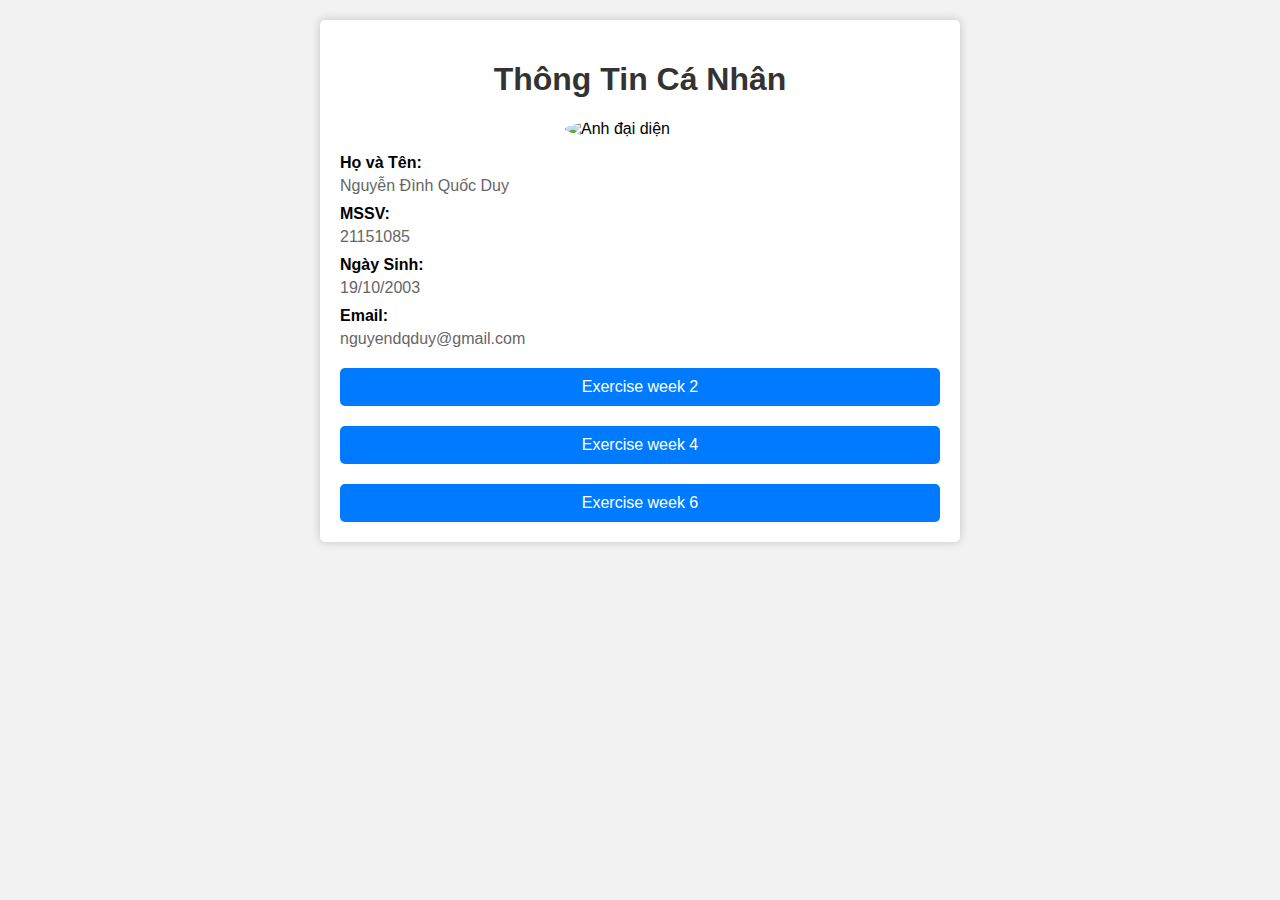
==== webapp/index.html @ e4f03ea7 "new commit 11/10/2023" ====
<!DOCTYPE html>
<html lang="en">
<head>
    <meta charset="UTF-8">
    <meta name="viewport" content="width=device-width, initial-scale=1.0">
    <title>Thông Tin Cá Nhân</title>
    <style>
        body {
            font-family: Arial, sans-serif;
            background-color: #f2f2f2;
            margin: 0;
            padding: 0;
        }

        .container {
            max-width: 600px;
            background-color: #fff;
            margin: 20px auto;
            padding: 20px;
            border-radius: 5px;
            box-shadow: 0 0 10px rgba(0, 0, 0, 0.2);
        }

        h1 {
            color: #333;
            text-align: center; /* Canh giữa tiêu đề */
        }

        p {
            color: #666;
            margin: 5px 0;
        }

        ul {
            list-style: none;
            padding: 0;
        }

        li {
            margin-bottom: 10px;
        }

        label {
            font-weight: bold;
        }

        .avatar {
            max-width: 150px;
            border-radius: 50%;
            display: block; /* Để căn giữa ảnh đại diện */
            margin: 0 auto; /* Để căn giữa ảnh đại diện */
        }

        /* Thẻ mô tả liên kết */
        a {
            display: block;
            text-align: center; /* Căn giữa văn bản trong liên kết */
            margin-top: 20px; /* Khoảng cách từ trên xuống */
            background-color: #007bff; /* Màu nền của liên kết */
            color: #fff; /* Màu văn bản */
            padding: 10px 20px; /* Kích thước của liên kết */
            text-decoration: none; /* Loại bỏ gạch chân mặc định */
            border-radius: 5px;
            transition: background-color 0.3s ease; /* Hiệu ứng chuyển đổi màu nền */
        }

        /* Hiệu ứng hover cho liên kết */
        a:hover {
            background-color: #0056b3;
        }
    </style>
</head>
<body>
<div class="container">
    <h1>Thông Tin Cá Nhân</h1>
    <img class="avatar" src="avatar.jpg" alt="Ảnh đại diện">
    <ul>
        <li>
            <label>Họ và Tên:</label>
            <p>Nguyễn Đình Quốc Duy</p>

        </li>
        <li>
            <label>MSSV:</label>
            <p>21151085</p>

        </li>

        <li>
            <label>Ngày Sinh:</label>
            <p>19/10/2003</p>
        </li>
        <li>
            <label>Email:</label>
            <p>nguyendqduy@gmail.com</p>
        </li>
    </ul>
    <a href="login">Exercise week 2</a>
    <a href="">Exercise week 4</a>
    <a href="test">Exercise week 6</a>
</div>
</body>
</html>
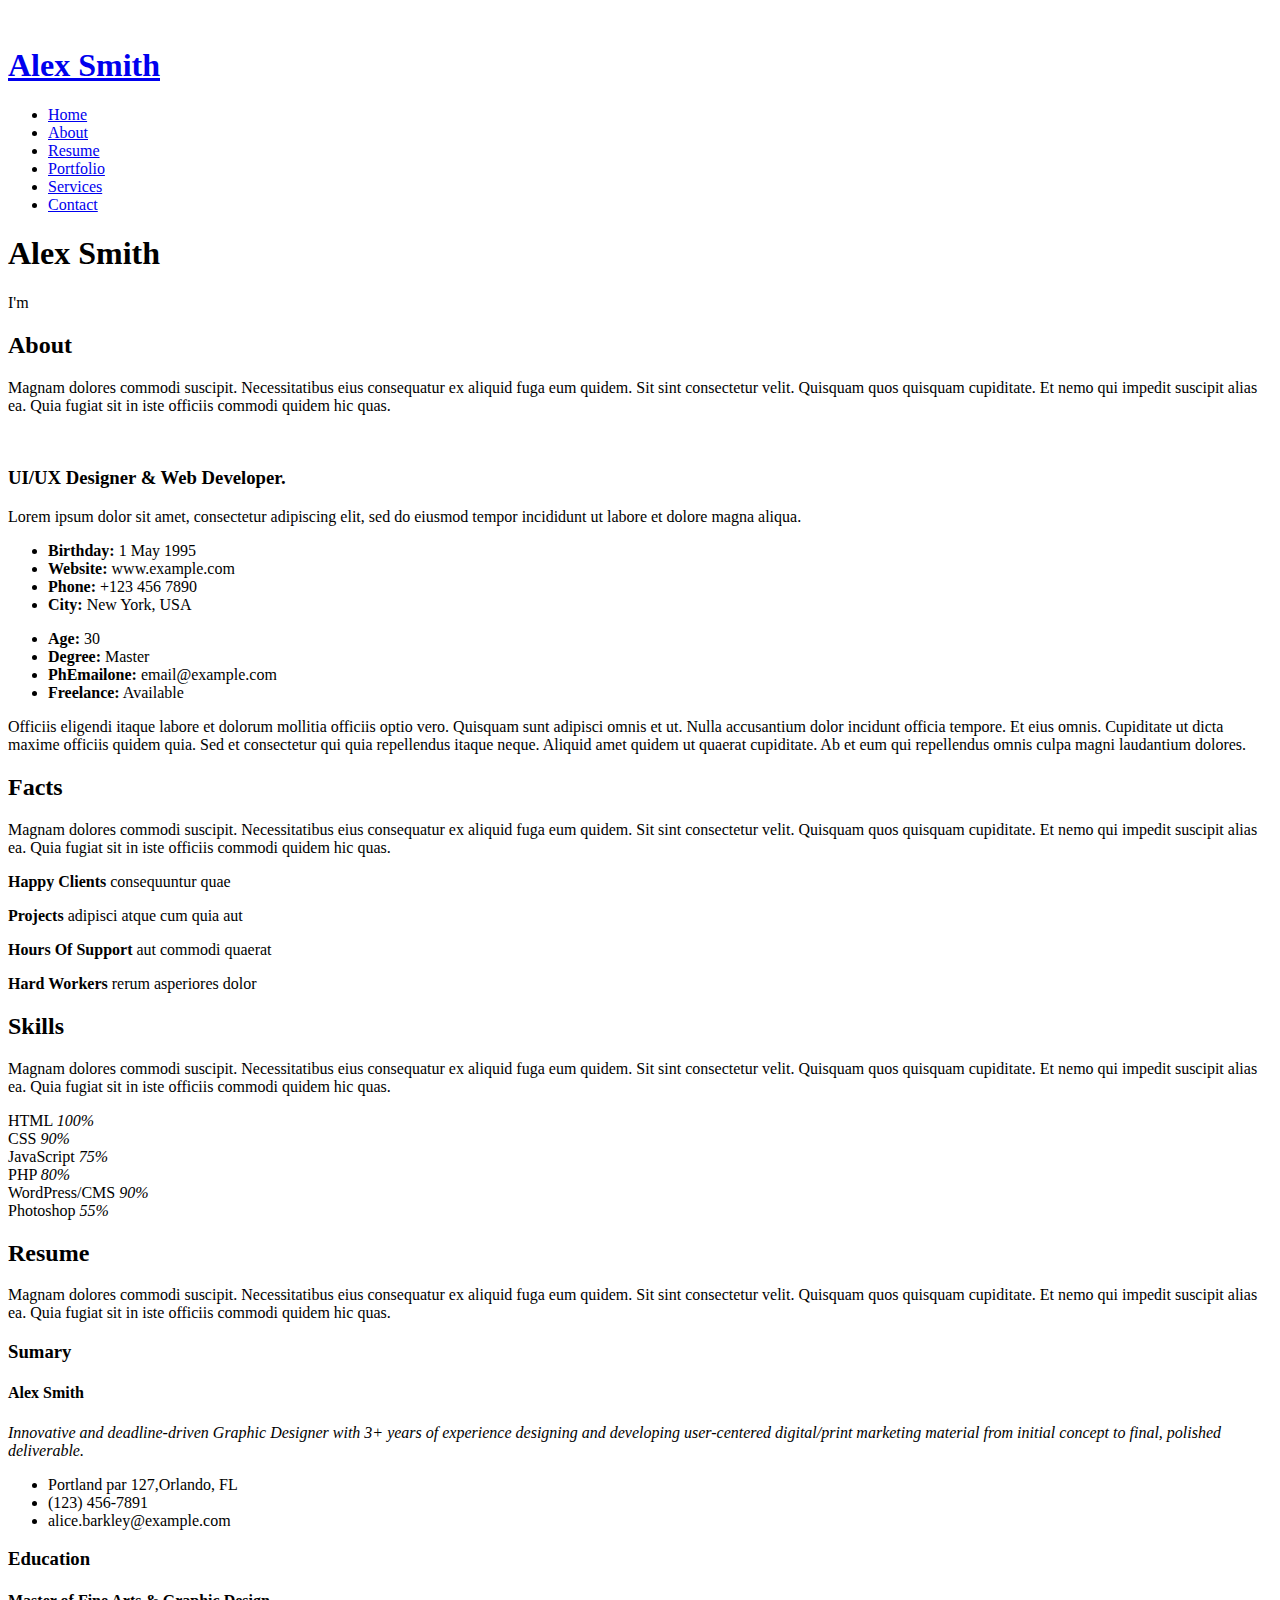
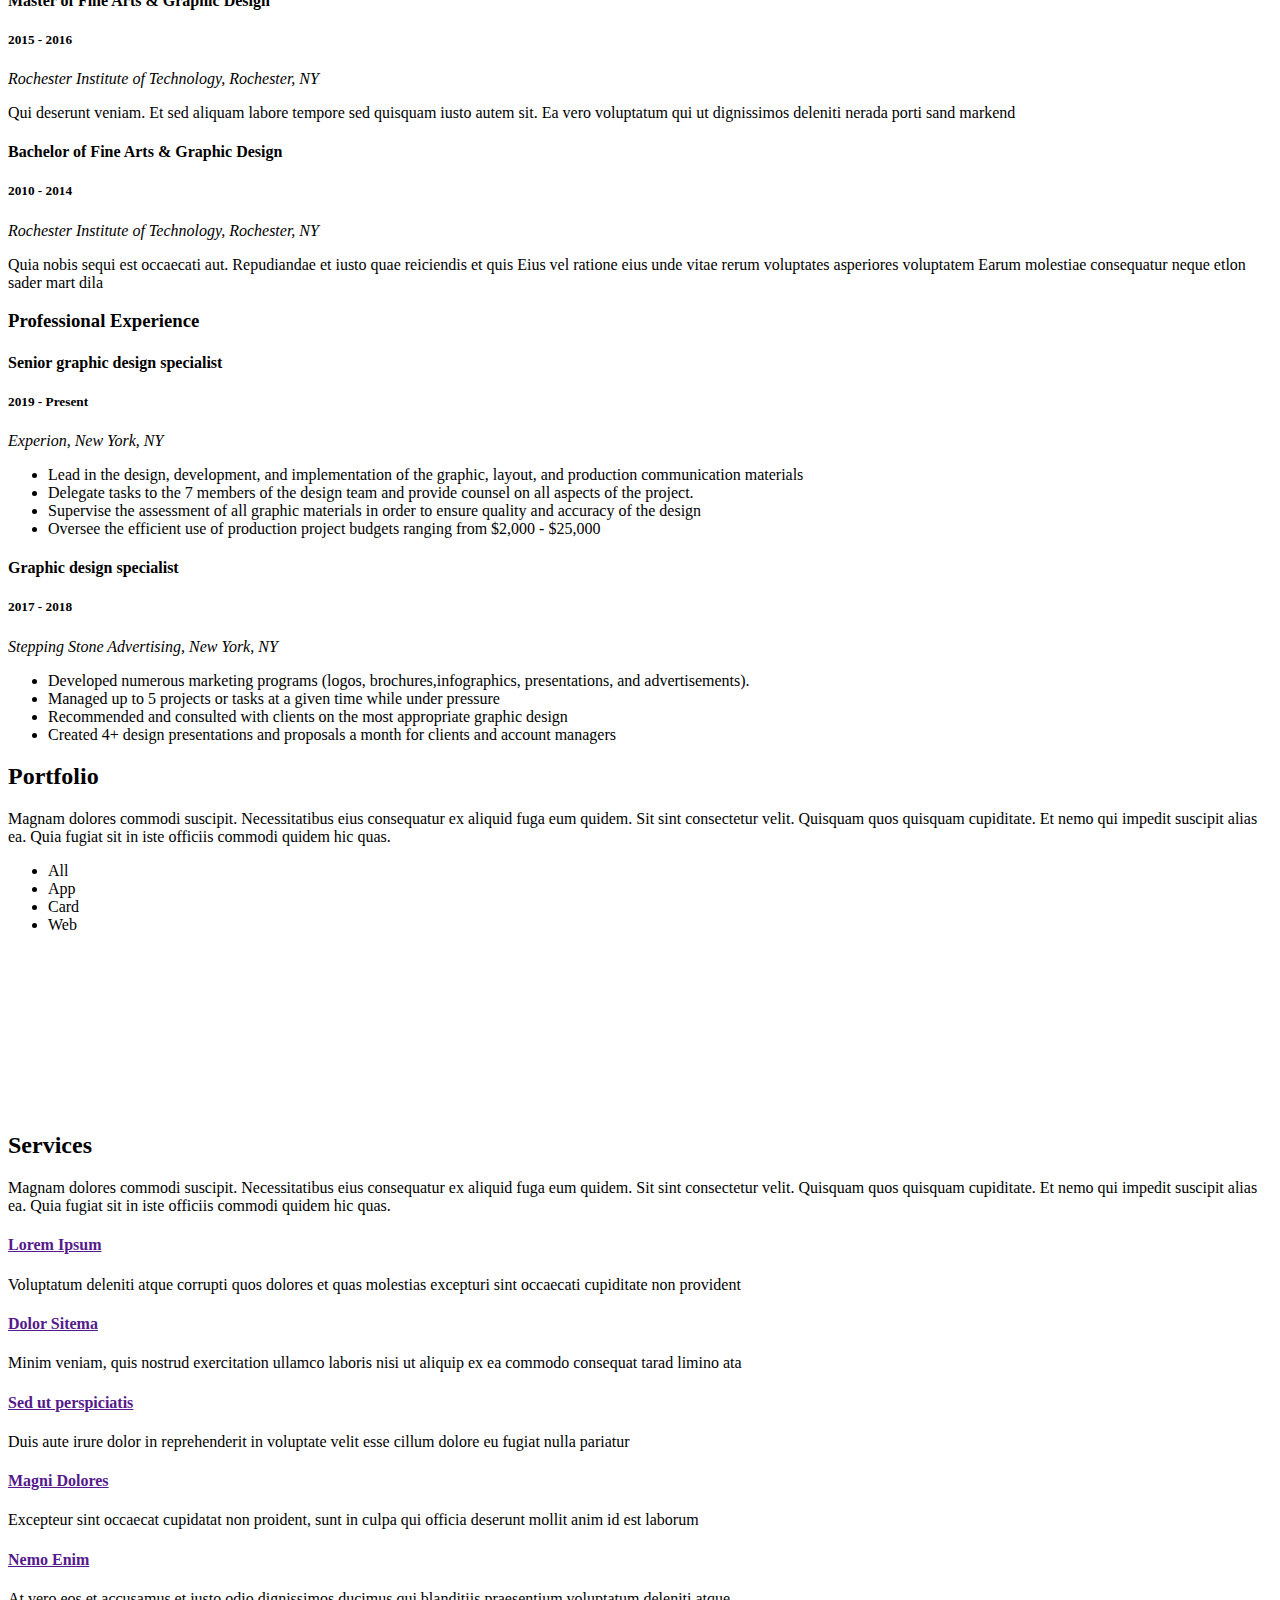
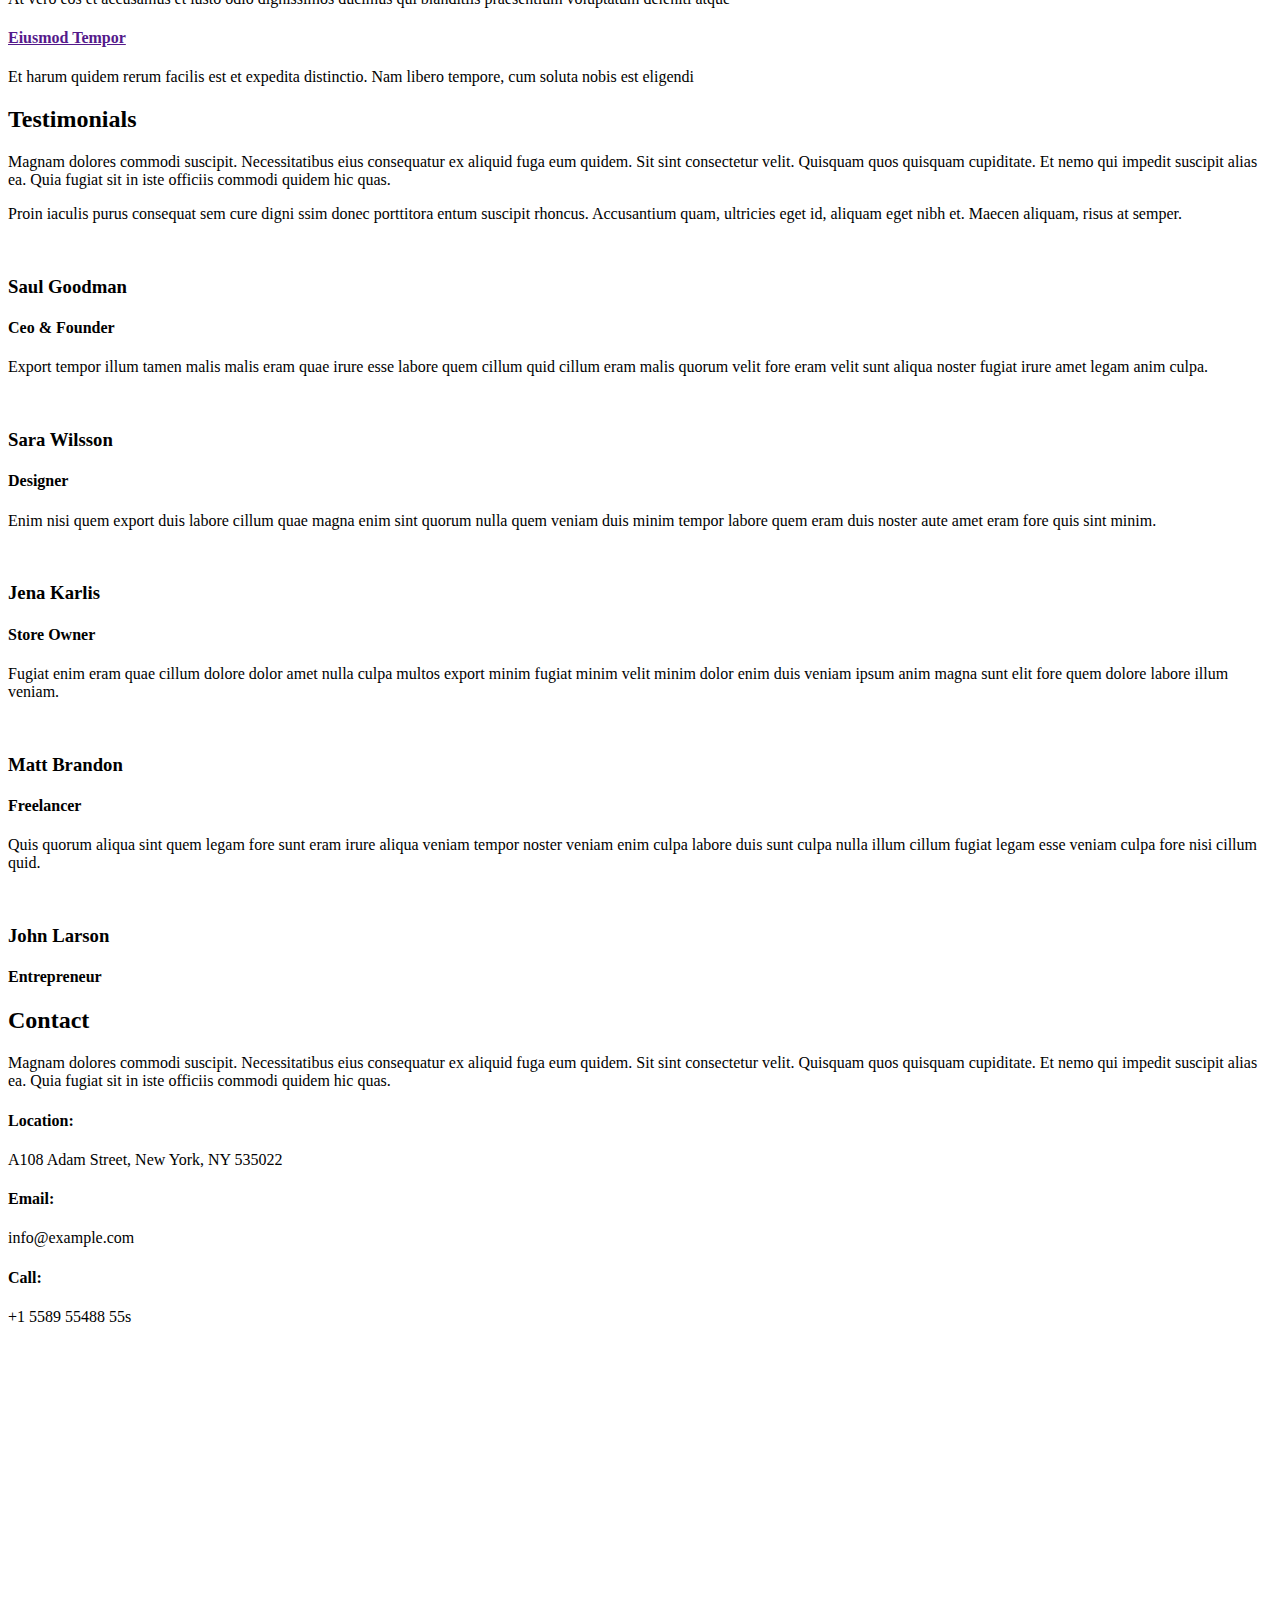
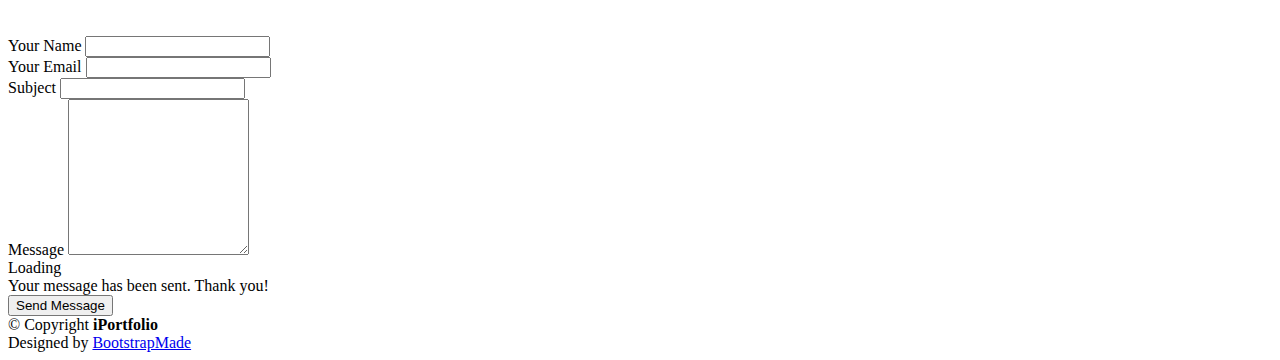
==== commit e2b4236d: "new commit 16/10/2023" ====
--- a/webapp/index.html
+++ b/webapp/index.html
@@ -1,103 +1,662 @@
 <!DOCTYPE html>
 <html lang="en">
+
 <head>
-    <meta charset="UTF-8">
-    <meta name="viewport" content="width=device-width, initial-scale=1.0">
-    <title>Thông Tin Cá Nhân</title>
-    <style>
-        body {
-            font-family: Arial, sans-serif;
-            background-color: #f2f2f2;
-            margin: 0;
-            padding: 0;
-        }
-
-        .container {
-            max-width: 600px;
-            background-color: #fff;
-            margin: 20px auto;
-            padding: 20px;
-            border-radius: 5px;
-            box-shadow: 0 0 10px rgba(0, 0, 0, 0.2);
-        }
-
-        h1 {
-            color: #333;
-            text-align: center; /* Canh giữa tiêu đề */
-        }
-
-        p {
-            color: #666;
-            margin: 5px 0;
-        }
-
-        ul {
-            list-style: none;
-            padding: 0;
-        }
-
-        li {
-            margin-bottom: 10px;
-        }
-
-        label {
-            font-weight: bold;
-        }
-
-        .avatar {
-            max-width: 150px;
-            border-radius: 50%;
-            display: block; /* Để căn giữa ảnh đại diện */
-            margin: 0 auto; /* Để căn giữa ảnh đại diện */
-        }
-
-        /* Thẻ mô tả liên kết */
-        a {
-            display: block;
-            text-align: center; /* Căn giữa văn bản trong liên kết */
-            margin-top: 20px; /* Khoảng cách từ trên xuống */
-            background-color: #007bff; /* Màu nền của liên kết */
-            color: #fff; /* Màu văn bản */
-            padding: 10px 20px; /* Kích thước của liên kết */
-            text-decoration: none; /* Loại bỏ gạch chân mặc định */
-            border-radius: 5px;
-            transition: background-color 0.3s ease; /* Hiệu ứng chuyển đổi màu nền */
-        }
-
-        /* Hiệu ứng hover cho liên kết */
-        a:hover {
-            background-color: #0056b3;
-        }
-    </style>
+  <meta charset="utf-8">
+  <meta content="width=device-width, initial-scale=1.0" name="viewport">
+
+  <title>iPortfolio Bootstrap Template - Index</title>
+  <meta content="" name="description">
+  <meta content="" name="keywords">
+
+  <!-- Favicons -->
+  <link href="assets/img/favicon.png" rel="icon">
+  <link href="assets/img/apple-touch-icon.png" rel="apple-touch-icon">
+
+  <!-- Google Fonts -->
+  <link href="https://fonts.googleapis.com/css?family=Open+Sans:300,300i,400,400i,600,600i,700,700i|Raleway:300,300i,400,400i,500,500i,600,600i,700,700i|Poppins:300,300i,400,400i,500,500i,600,600i,700,700i" rel="stylesheet">
+
+  <!-- Vendor CSS Files -->
+  <link href="assets/vendor/aos/aos.css" rel="stylesheet">
+  <link href="assets/vendor/bootstrap/css/bootstrap.min.css" rel="stylesheet">
+  <link href="assets/vendor/bootstrap-icons/bootstrap-icons.css" rel="stylesheet">
+  <link href="assets/vendor/boxicons/css/boxicons.min.css" rel="stylesheet">
+  <link href="assets/vendor/glightbox/css/glightbox.min.css" rel="stylesheet">
+  <link href="assets/vendor/swiper/swiper-bundle.min.css" rel="stylesheet">
+
+  <!-- Template Main CSS File -->
+  <link href="assets/css/style.css" rel="stylesheet">
+
+  <!-- =======================================================
+  * Template Name: iPortfolio
+  * Updated: Sep 18 2023 with Bootstrap v5.3.2
+  * Template URL: https://bootstrapmade.com/iportfolio-bootstrap-portfolio-websites-template/
+  * Author: BootstrapMade.com
+  * License: https://bootstrapmade.com/license/
+  ======================================================== -->
 </head>
+
 <body>
-<div class="container">
-    <h1>Thông Tin Cá Nhân</h1>
-    <img class="avatar" src="avatar.jpg" alt="Ảnh đại diện">
-    <ul>
-        <li>
-            <label>Họ và Tên:</label>
-            <p>Nguyễn Đình Quốc Duy</p>
-
-        </li>
-        <li>
-            <label>MSSV:</label>
-            <p>21151085</p>
-
-        </li>
-
-        <li>
-            <label>Ngày Sinh:</label>
-            <p>19/10/2003</p>
-        </li>
-        <li>
-            <label>Email:</label>
-            <p>nguyendqduy@gmail.com</p>
-        </li>
-    </ul>
-    <a href="login">Exercise week 2</a>
-    <a href="">Exercise week 4</a>
-    <a href="test">Exercise week 6</a>
-</div>
+
+  <!-- ======= Mobile nav toggle button ======= -->
+  <i class="bi bi-list mobile-nav-toggle d-xl-none"></i>
+
+  <!-- ======= Header ======= -->
+  <header id="header">
+    <div class="d-flex flex-column">
+
+      <div class="profile">
+        <img src="assets/img/profile-img.jpg" alt="" class="img-fluid rounded-circle">
+        <h1 class="text-light"><a href="index.html">Alex Smith</a></h1>
+        <div class="social-links mt-3 text-center">
+          <a href="#" class="twitter"><i class="bx bxl-twitter"></i></a>
+          <a href="#" class="facebook"><i class="bx bxl-facebook"></i></a>
+          <a href="#" class="instagram"><i class="bx bxl-instagram"></i></a>
+          <a href="#" class="google-plus"><i class="bx bxl-skype"></i></a>
+          <a href="#" class="linkedin"><i class="bx bxl-linkedin"></i></a>
+        </div>
+      </div>
+
+      <nav id="navbar" class="nav-menu navbar">
+        <ul>
+          <li><a href="#hero" class="nav-link scrollto active"><i class="bx bx-home"></i> <span>Home</span></a></li>
+          <li><a href="#about" class="nav-link scrollto"><i class="bx bx-user"></i> <span>About</span></a></li>
+          <li><a href="#resume" class="nav-link scrollto"><i class="bx bx-file-blank"></i> <span>Resume</span></a></li>
+          <li><a href="#portfolio" class="nav-link scrollto"><i class="bx bx-book-content"></i> <span>Portfolio</span></a></li>
+          <li><a href="#services" class="nav-link scrollto"><i class="bx bx-server"></i> <span>Services</span></a></li>
+          <li><a href="#contact" class="nav-link scrollto"><i class="bx bx-envelope"></i> <span>Contact</span></a></li>
+        </ul>
+      </nav><!-- .nav-menu -->
+    </div>
+  </header><!-- End Header -->
+
+  <!-- ======= Hero Section ======= -->
+  <section id="hero" class="d-flex flex-column justify-content-center align-items-center">
+    <div class="hero-container" data-aos="fade-in">
+      <h1>Alex Smith</h1>
+      <p>I'm <span class="typed" data-typed-items="Designer, Developer, Freelancer, Photographer"></span></p>
+    </div>
+  </section><!-- End Hero -->
+
+  <main id="main">
+
+    <!-- ======= About Section ======= -->
+    <section id="about" class="about">
+      <div class="container">
+
+        <div class="section-title">
+          <h2>About</h2>
+          <p>Magnam dolores commodi suscipit. Necessitatibus eius consequatur ex aliquid fuga eum quidem. Sit sint consectetur velit. Quisquam quos quisquam cupiditate. Et nemo qui impedit suscipit alias ea. Quia fugiat sit in iste officiis commodi quidem hic quas.</p>
+        </div>
+
+        <div class="row">
+          <div class="col-lg-4" data-aos="fade-right">
+            <img src="assets/img/profile-img.jpg" class="img-fluid" alt="">
+          </div>
+          <div class="col-lg-8 pt-4 pt-lg-0 content" data-aos="fade-left">
+            <h3>UI/UX Designer &amp; Web Developer.</h3>
+            <p class="fst-italic">
+              Lorem ipsum dolor sit amet, consectetur adipiscing elit, sed do eiusmod tempor incididunt ut labore et dolore
+              magna aliqua.
+            </p>
+            <div class="row">
+              <div class="col-lg-6">
+                <ul>
+                  <li><i class="bi bi-chevron-right"></i> <strong>Birthday:</strong> <span>1 May 1995</span></li>
+                  <li><i class="bi bi-chevron-right"></i> <strong>Website:</strong> <span>www.example.com</span></li>
+                  <li><i class="bi bi-chevron-right"></i> <strong>Phone:</strong> <span>+123 456 7890</span></li>
+                  <li><i class="bi bi-chevron-right"></i> <strong>City:</strong> <span>New York, USA</span></li>
+                </ul>
+              </div>
+              <div class="col-lg-6">
+                <ul>
+                  <li><i class="bi bi-chevron-right"></i> <strong>Age:</strong> <span>30</span></li>
+                  <li><i class="bi bi-chevron-right"></i> <strong>Degree:</strong> <span>Master</span></li>
+                  <li><i class="bi bi-chevron-right"></i> <strong>PhEmailone:</strong> <span>email@example.com</span></li>
+                  <li><i class="bi bi-chevron-right"></i> <strong>Freelance:</strong> <span>Available</span></li>
+                </ul>
+              </div>
+            </div>
+            <p>
+              Officiis eligendi itaque labore et dolorum mollitia officiis optio vero. Quisquam sunt adipisci omnis et ut. Nulla accusantium dolor incidunt officia tempore. Et eius omnis.
+              Cupiditate ut dicta maxime officiis quidem quia. Sed et consectetur qui quia repellendus itaque neque. Aliquid amet quidem ut quaerat cupiditate. Ab et eum qui repellendus omnis culpa magni laudantium dolores.
+            </p>
+          </div>
+        </div>
+
+      </div>
+    </section><!-- End About Section -->
+
+    <!-- ======= Facts Section ======= -->
+    <section id="facts" class="facts">
+      <div class="container">
+
+        <div class="section-title">
+          <h2>Facts</h2>
+          <p>Magnam dolores commodi suscipit. Necessitatibus eius consequatur ex aliquid fuga eum quidem. Sit sint consectetur velit. Quisquam quos quisquam cupiditate. Et nemo qui impedit suscipit alias ea. Quia fugiat sit in iste officiis commodi quidem hic quas.</p>
+        </div>
+
+        <div class="row no-gutters">
+
+          <div class="col-lg-3 col-md-6 d-md-flex align-items-md-stretch" data-aos="fade-up">
+            <div class="count-box">
+              <i class="bi bi-emoji-smile"></i>
+              <span data-purecounter-start="0" data-purecounter-end="232" data-purecounter-duration="1" class="purecounter"></span>
+              <p><strong>Happy Clients</strong> consequuntur quae</p>
+            </div>
+          </div>
+
+          <div class="col-lg-3 col-md-6 d-md-flex align-items-md-stretch" data-aos="fade-up" data-aos-delay="100">
+            <div class="count-box">
+              <i class="bi bi-journal-richtext"></i>
+              <span data-purecounter-start="0" data-purecounter-end="521" data-purecounter-duration="1" class="purecounter"></span>
+              <p><strong>Projects</strong> adipisci atque cum quia aut</p>
+            </div>
+          </div>
+
+          <div class="col-lg-3 col-md-6 d-md-flex align-items-md-stretch" data-aos="fade-up" data-aos-delay="200">
+            <div class="count-box">
+              <i class="bi bi-headset"></i>
+              <span data-purecounter-start="0" data-purecounter-end="1453" data-purecounter-duration="1" class="purecounter"></span>
+              <p><strong>Hours Of Support</strong> aut commodi quaerat</p>
+            </div>
+          </div>
+
+          <div class="col-lg-3 col-md-6 d-md-flex align-items-md-stretch" data-aos="fade-up" data-aos-delay="300">
+            <div class="count-box">
+              <i class="bi bi-people"></i>
+              <span data-purecounter-start="0" data-purecounter-end="32" data-purecounter-duration="1" class="purecounter"></span>
+              <p><strong>Hard Workers</strong> rerum asperiores dolor</p>
+            </div>
+          </div>
+
+        </div>
+
+      </div>
+    </section><!-- End Facts Section -->
+
+    <!-- ======= Skills Section ======= -->
+    <section id="skills" class="skills section-bg">
+      <div class="container">
+
+        <div class="section-title">
+          <h2>Skills</h2>
+          <p>Magnam dolores commodi suscipit. Necessitatibus eius consequatur ex aliquid fuga eum quidem. Sit sint consectetur velit. Quisquam quos quisquam cupiditate. Et nemo qui impedit suscipit alias ea. Quia fugiat sit in iste officiis commodi quidem hic quas.</p>
+        </div>
+
+        <div class="row skills-content">
+
+          <div class="col-lg-6" data-aos="fade-up">
+
+            <div class="progress">
+              <span class="skill">HTML <i class="val">100%</i></span>
+              <div class="progress-bar-wrap">
+                <div class="progress-bar" role="progressbar" aria-valuenow="100" aria-valuemin="0" aria-valuemax="100"></div>
+              </div>
+            </div>
+
+            <div class="progress">
+              <span class="skill">CSS <i class="val">90%</i></span>
+              <div class="progress-bar-wrap">
+                <div class="progress-bar" role="progressbar" aria-valuenow="90" aria-valuemin="0" aria-valuemax="100"></div>
+              </div>
+            </div>
+
+            <div class="progress">
+              <span class="skill">JavaScript <i class="val">75%</i></span>
+              <div class="progress-bar-wrap">
+                <div class="progress-bar" role="progressbar" aria-valuenow="75" aria-valuemin="0" aria-valuemax="100"></div>
+              </div>
+            </div>
+
+          </div>
+
+          <div class="col-lg-6" data-aos="fade-up" data-aos-delay="100">
+
+            <div class="progress">
+              <span class="skill">PHP <i class="val">80%</i></span>
+              <div class="progress-bar-wrap">
+                <div class="progress-bar" role="progressbar" aria-valuenow="80" aria-valuemin="0" aria-valuemax="100"></div>
+              </div>
+            </div>
+
+            <div class="progress">
+              <span class="skill">WordPress/CMS <i class="val">90%</i></span>
+              <div class="progress-bar-wrap">
+                <div class="progress-bar" role="progressbar" aria-valuenow="90" aria-valuemin="0" aria-valuemax="100"></div>
+              </div>
+            </div>
+
+            <div class="progress">
+              <span class="skill">Photoshop <i class="val">55%</i></span>
+              <div class="progress-bar-wrap">
+                <div class="progress-bar" role="progressbar" aria-valuenow="55" aria-valuemin="0" aria-valuemax="100"></div>
+              </div>
+            </div>
+
+          </div>
+
+        </div>
+
+      </div>
+    </section><!-- End Skills Section -->
+
+    <!-- ======= Resume Section ======= -->
+    <section id="resume" class="resume">
+      <div class="container">
+
+        <div class="section-title">
+          <h2>Resume</h2>
+          <p>Magnam dolores commodi suscipit. Necessitatibus eius consequatur ex aliquid fuga eum quidem. Sit sint consectetur velit. Quisquam quos quisquam cupiditate. Et nemo qui impedit suscipit alias ea. Quia fugiat sit in iste officiis commodi quidem hic quas.</p>
+        </div>
+
+        <div class="row">
+          <div class="col-lg-6" data-aos="fade-up">
+            <h3 class="resume-title">Sumary</h3>
+            <div class="resume-item pb-0">
+              <h4>Alex Smith</h4>
+              <p><em>Innovative and deadline-driven Graphic Designer with 3+ years of experience designing and developing user-centered digital/print marketing material from initial concept to final, polished deliverable.</em></p>
+              <ul>
+                <li>Portland par 127,Orlando, FL</li>
+                <li>(123) 456-7891</li>
+                <li>alice.barkley@example.com</li>
+              </ul>
+            </div>
+
+            <h3 class="resume-title">Education</h3>
+            <div class="resume-item">
+              <h4>Master of Fine Arts &amp; Graphic Design</h4>
+              <h5>2015 - 2016</h5>
+              <p><em>Rochester Institute of Technology, Rochester, NY</em></p>
+              <p>Qui deserunt veniam. Et sed aliquam labore tempore sed quisquam iusto autem sit. Ea vero voluptatum qui ut dignissimos deleniti nerada porti sand markend</p>
+            </div>
+            <div class="resume-item">
+              <h4>Bachelor of Fine Arts &amp; Graphic Design</h4>
+              <h5>2010 - 2014</h5>
+              <p><em>Rochester Institute of Technology, Rochester, NY</em></p>
+              <p>Quia nobis sequi est occaecati aut. Repudiandae et iusto quae reiciendis et quis Eius vel ratione eius unde vitae rerum voluptates asperiores voluptatem Earum molestiae consequatur neque etlon sader mart dila</p>
+            </div>
+          </div>
+          <div class="col-lg-6" data-aos="fade-up" data-aos-delay="100">
+            <h3 class="resume-title">Professional Experience</h3>
+            <div class="resume-item">
+              <h4>Senior graphic design specialist</h4>
+              <h5>2019 - Present</h5>
+              <p><em>Experion, New York, NY </em></p>
+              <ul>
+                <li>Lead in the design, development, and implementation of the graphic, layout, and production communication materials</li>
+                <li>Delegate tasks to the 7 members of the design team and provide counsel on all aspects of the project. </li>
+                <li>Supervise the assessment of all graphic materials in order to ensure quality and accuracy of the design</li>
+                <li>Oversee the efficient use of production project budgets ranging from $2,000 - $25,000</li>
+              </ul>
+            </div>
+            <div class="resume-item">
+              <h4>Graphic design specialist</h4>
+              <h5>2017 - 2018</h5>
+              <p><em>Stepping Stone Advertising, New York, NY</em></p>
+              <ul>
+                <li>Developed numerous marketing programs (logos, brochures,infographics, presentations, and advertisements).</li>
+                <li>Managed up to 5 projects or tasks at a given time while under pressure</li>
+                <li>Recommended and consulted with clients on the most appropriate graphic design</li>
+                <li>Created 4+ design presentations and proposals a month for clients and account managers</li>
+              </ul>
+            </div>
+          </div>
+        </div>
+
+      </div>
+    </section><!-- End Resume Section -->
+
+    <!-- ======= Portfolio Section ======= -->
+    <section id="portfolio" class="portfolio section-bg">
+      <div class="container">
+
+        <div class="section-title">
+          <h2>Portfolio</h2>
+          <p>Magnam dolores commodi suscipit. Necessitatibus eius consequatur ex aliquid fuga eum quidem. Sit sint consectetur velit. Quisquam quos quisquam cupiditate. Et nemo qui impedit suscipit alias ea. Quia fugiat sit in iste officiis commodi quidem hic quas.</p>
+        </div>
+
+        <div class="row" data-aos="fade-up">
+          <div class="col-lg-12 d-flex justify-content-center">
+            <ul id="portfolio-flters">
+              <li data-filter="*" class="filter-active">All</li>
+              <li data-filter=".filter-app">App</li>
+              <li data-filter=".filter-card">Card</li>
+              <li data-filter=".filter-web">Web</li>
+            </ul>
+          </div>
+        </div>
+
+        <div class="row portfolio-container" data-aos="fade-up" data-aos-delay="100">
+
+          <div class="col-lg-4 col-md-6 portfolio-item filter-app">
+            <div class="portfolio-wrap">
+              <img src="assets/img/portfolio/portfolio-1.jpg" class="img-fluid" alt="">
+              <div class="portfolio-links">
+                <a href="assets/img/portfolio/portfolio-1.jpg" data-gallery="portfolioGallery" class="portfolio-lightbox" title="App 1"><i class="bx bx-plus"></i></a>
+                <a href="portfolio-details.html" title="More Details"><i class="bx bx-link"></i></a>
+              </div>
+            </div>
+          </div>
+          <div class="col-lg-4 col-md-6 portfol
+          io-item filter-web">
+            <div class="portfolio-wrap">
+              <img src="assets/img/portfolio/portfolio-2.jpg" class="img-fluid" alt="">
+              <div class="portfolio-links">
+                <a href="assets/img/portfolio/portfolio-2.jpg" data-gallery="portfolioGallery" class="portfolio-lightbox" title="Web 3"><i class="bx bx-plus"></i></a>
+                <a href="portfolio-details.html" title="More Details"><i class="bx bx-link"></i></a>
+              </div>
+            </div>
+          </div>
+
+          <div class="col-lg-4 col-md-6 portfolio-item filter-app">
+            <div class="portfolio-wrap">
+              <img src="assets/img/portfolio/portfolio-3.jpg" class="img-fluid" alt="">
+              <div class="portfolio-links">
+                <a href="assets/img/portfolio/portfolio-3.jpg" data-gallery="portfolioGallery" class="portfolio-lightbox" title="App 2"><i class="bx bx-plus"></i></a>
+                <a href="portfolio-details.html" title="More Details"><i class="bx bx-link"></i></a>
+              </div>
+            </div>
+          </div>
+
+          <div class="col-lg-4 col-md-6 portfolio-item filter-card">
+            <div class="portfolio-wrap">
+              <img src="assets/img/portfolio/portfolio-4.jpg" class="img-fluid" alt="">
+              <div class="portfolio-links">
+                <a href="assets/img/portfolio/portfolio-4.jpg" data-gallery="portfolioGallery" class="portfolio-lightbox" title="Card 2"><i class="bx bx-plus"></i></a>
+                <a href="portfolio-details.html" title="More Details"><i class="bx bx-link"></i></a>
+              </div>
+            </div>
+          </div>
+
+          <div class="col-lg-4 col-md-6 portfolio-item filter-web">
+            <div class="portfolio-wrap">
+              <img src="assets/img/portfolio/portfolio-5.jpg" class="img-fluid" alt="">
+              <div class="portfolio-links">
+                <a href="assets/img/portfolio/portfolio-5.jpg" data-gallery="portfolioGallery" class="portfolio-lightbox" title="Web 2"><i class="bx bx-plus"></i></a>
+                <a href="portfolio-details.html" title="More Details"><i class="bx bx-link"></i></a>
+              </div>
+            </div>
+          </div>
+
+          <div class="col-lg-4 col-md-6 portfolio-item filter-app">
+            <div class="portfolio-wrap">
+              <img src="assets/img/portfolio/portfolio-6.jpg" class="img-fluid" alt="">
+              <div class="portfolio-links">
+                <a href="assets/img/portfolio/portfolio-6.jpg" data-gallery="portfolioGallery" class="portfolio-lightbox" title="App 3"><i class="bx bx-plus"></i></a>
+                <a href="portfolio-details.html" title="More Details"><i class="bx bx-link"></i></a>
+              </div>
+            </div>
+          </div>
+
+          <div class="col-lg-4 col-md-6 portfolio-item filter-card">
+            <div class="portfolio-wrap">
+              <img src="assets/img/portfolio/portfolio-7.jpg" class="img-fluid" alt="">
+              <div class="portfolio-links">
+                <a href="assets/img/portfolio/portfolio-7.jpg" data-gallery="portfolioGallery" class="portfolio-lightbox" title="Card 1"><i class="bx bx-plus"></i></a>
+                <a href="portfolio-details.html" title="More Details"><i class="bx bx-link"></i></a>
+              </div>
+            </div>
+          </div>
+
+          <div class="col-lg-4 col-md-6 portfolio-item filter-card">
+            <div class="portfolio-wrap">
+              <img src="assets/img/portfolio/portfolio-8.jpg" class="img-fluid" alt="">
+              <div class="portfolio-links">
+                <a href="assets/img/portfolio/portfolio-8.jpg" data-gallery="portfolioGallery" class="portfolio-lightbox" title="Card 3"><i class="bx bx-plus"></i></a>
+                <a href="portfolio-details.html" title="More Details"><i class="bx bx-link"></i></a>
+              </div>
+            </div>
+          </div>
+
+          <div class="col-lg-4 col-md-6 portfolio-item filter-web">
+            <div class="portfolio-wrap">
+              <img src="assets/img/portfolio/portfolio-9.jpg" class="img-fluid" alt="">
+              <div class="portfolio-links">
+                <a href="assets/img/portfolio/portfolio-9.jpg" data-gallery="portfolioGallery" class="portfolio-lightbox" title="Web 3"><i class="bx bx-plus"></i></a>
+                <a href="portfolio-details.html" title="More Details"><i class="bx bx-link"></i></a>
+              </div>
+            </div>
+          </div>
+
+        </div>
+
+      </div>
+    </section><!-- End Portfolio Section -->
+
+    <!-- ======= Services Section ======= -->
+    <section id="services" class="services">
+      <div class="container">
+
+        <div class="section-title">
+          <h2>Services</h2>
+          <p>Magnam dolores commodi suscipit. Necessitatibus eius consequatur ex aliquid fuga eum quidem. Sit sint consectetur velit. Quisquam quos quisquam cupiditate. Et nemo qui impedit suscipit alias ea. Quia fugiat sit in iste officiis commodi quidem hic quas.</p>
+        </div>
+
+        <div class="row">
+          <div class="col-lg-4 col-md-6 icon-box" data-aos="fade-up">
+            <div class="icon"><i class="bi bi-briefcase"></i></div>
+            <h4 class="title"><a href="">Lorem Ipsum</a></h4>
+            <p class="description">Voluptatum deleniti atque corrupti quos dolores et quas molestias excepturi sint occaecati cupiditate non provident</p>
+          </div>
+          <div class="col-lg-4 col-md-6 icon-box" data-aos="fade-up" data-aos-delay="100">
+            <div class="icon"><i class="bi bi-card-checklist"></i></div>
+            <h4 class="title"><a href="">Dolor Sitema</a></h4>
+            <p class="description">Minim veniam, quis nostrud exercitation ullamco laboris nisi ut aliquip ex ea commodo consequat tarad limino ata</p>
+          </div>
+          <div class="col-lg-4 col-md-6 icon-box" data-aos="fade-up" data-aos-delay="200">
+            <div class="icon"><i class="bi bi-bar-chart"></i></div>
+            <h4 class="title"><a href="">Sed ut perspiciatis</a></h4>
+            <p class="description">Duis aute irure dolor in reprehenderit in voluptate velit esse cillum dolore eu fugiat nulla pariatur</p>
+          </div>
+          <div class="col-lg-4 col-md-6 icon-box" data-aos="fade-up" data-aos-delay="300">
+            <div class="icon"><i class="bi bi-binoculars"></i></div>
+            <h4 class="title"><a href="">Magni Dolores</a></h4>
+            <p class="description">Excepteur sint occaecat cupidatat non proident, sunt in culpa qui officia deserunt mollit anim id est laborum</p>
+          </div>
+          <div class="col-lg-4 col-md-6 icon-box" data-aos="fade-up" data-aos-delay="400">
+            <div class="icon"><i class="bi bi-brightness-high"></i></div>
+            <h4 class="title"><a href="">Nemo Enim</a></h4>
+            <p class="description">At vero eos et accusamus et iusto odio dignissimos ducimus qui blanditiis praesentium voluptatum deleniti atque</p>
+          </div>
+          <div class="col-lg-4 col-md-6 icon-box" data-aos="fade-up" data-aos-delay="500">
+            <div class="icon"><i class="bi bi-calendar4-week"></i></div>
+            <h4 class="title"><a href="">Eiusmod Tempor</a></h4>
+            <p class="description">Et harum quidem rerum facilis est et expedita distinctio. Nam libero tempore, cum soluta nobis est eligendi</p>
+          </div>
+        </div>
+
+      </div>
+    </section><!-- End Services Section -->
+
+    <!-- ======= Testimonials Section ======= -->
+    <section id="testimonials" class="testimonials section-bg">
+      <div class="container">
+
+        <div class="section-title">
+          <h2>Testimonials</h2>
+          <p>Magnam dolores commodi suscipit. Necessitatibus eius consequatur ex aliquid fuga eum quidem. Sit sint consectetur velit. Quisquam quos quisquam cupiditate. Et nemo qui impedit suscipit alias ea. Quia fugiat sit in iste officiis commodi quidem hic quas.</p>
+        </div>
+
+        <div class="testimonials-slider swiper" data-aos="fade-up" data-aos-delay="100">
+          <div class="swiper-wrapper">
+
+            <div class="swiper-slide">
+              <div class="testimonial-item" data-aos="fade-up">
+                <p>
+                  <i class="bx bxs-quote-alt-left quote-icon-left"></i>
+                  Proin iaculis purus consequat sem cure digni ssim donec porttitora entum suscipit rhoncus. Accusantium quam, ultricies eget id, aliquam eget nibh et. Maecen aliquam, risus at semper.
+                  <i class="bx bxs-quote-alt-right quote-icon-right"></i>
+                </p>
+                <img src="assets/img/testimonials/testimonials-1.jpg" class="testimonial-img" alt="">
+                <h3>Saul Goodman</h3>
+                <h4>Ceo &amp; Founder</h4>
+              </div>
+            </div><!-- End testimonial item -->
+
+            <div class="swiper-slide">
+              <div class="testimonial-item" data-aos="fade-up" data-aos-delay="100">
+                <p>
+                  <i class="bx bxs-quote-alt-left quote-icon-left"></i>
+                  Export tempor illum tamen malis malis eram quae irure esse labore quem cillum quid cillum eram malis quorum velit fore eram velit sunt aliqua noster fugiat irure amet legam anim culpa.
+                  <i class="bx bxs-quote-alt-right quote-icon-right"></i>
+                </p>
+                <img src="assets/img/testimonials/testimonials-2.jpg" class="testimonial-img" alt="">
+                <h3>Sara Wilsson</h3>
+                <h4>Designer</h4>
+              </div>
+            </div><!-- End testimonial item -->
+
+            <div class="swiper-slide">
+              <div class="testimonial-item" data-aos="fade-up" data-aos-delay="200">
+                <p>
+                  <i class="bx bxs-quote-alt-left quote-icon-left"></i>
+                  Enim nisi quem export duis labore cillum quae magna enim sint quorum nulla quem veniam duis minim tempor labore quem eram duis noster aute amet eram fore quis sint minim.
+                  <i class="bx bxs-quote-alt-right quote-icon-right"></i>
+                </p>
+                <img src="assets/img/testimonials/testimonials-3.jpg" class="testimonial-img" alt="">
+                <h3>Jena Karlis</h3>
+                <h4>Store Owner</h4>
+              </div>
+            </div><!-- End testimonial item -->
+
+            <div class="swiper-slide">
+              <div class="testimonial-item" data-aos="fade-up" data-aos-delay="300">
+                <p>
+                  <i class="bx bxs-quote-alt-left quote-icon-left"></i>
+                  Fugiat enim eram quae cillum dolore dolor amet nulla culpa multos export minim fugiat minim velit minim dolor enim duis veniam ipsum anim magna sunt elit fore quem dolore labore illum veniam.
+                  <i class="bx bxs-quote-alt-right quote-icon-right"></i>
+                </p>
+                <img src="assets/img/testimonials/testimonials-4.jpg" class="testimonial-img" alt="">
+                <h3>Matt Brandon</h3>
+                <h4>Freelancer</h4>
+              </div>
+            </div><!-- End testimonial item -->
+
+            <div class="swiper-slide">
+              <div class="testimonial-item" data-aos="fade-up" data-aos-delay="400">
+                <p>
+                  <i class="bx bxs-quote-alt-left quote-icon-left"></i>
+                  Quis quorum aliqua sint quem legam fore sunt eram irure aliqua veniam tempor noster veniam enim culpa labore duis sunt culpa nulla illum cillum fugiat legam esse veniam culpa fore nisi cillum quid.
+                  <i class="bx bxs-quote-alt-right quote-icon-right"></i>
+                </p>
+                <img src="assets/img/testimonials/testimonials-5.jpg" class="testimonial-img" alt="">
+                <h3>John Larson</h3>
+                <h4>Entrepreneur</h4>
+              </div>
+            </div><!-- End testimonial item -->
+
+          </div>
+          <div class="swiper-pagination"></div>
+        </div>
+
+      </div>
+    </section><!-- End Testimonials Section -->
+
+    <!-- ======= Contact Section ======= -->
+    <section id="contact" class="contact">
+      <div class="container">
+
+        <div class="section-title">
+          <h2>Contact</h2>
+          <p>Magnam dolores commodi suscipit. Necessitatibus eius consequatur ex aliquid fuga eum quidem. Sit sint consectetur velit. Quisquam quos quisquam cupiditate. Et nemo qui impedit suscipit alias ea. Quia fugiat sit in iste officiis commodi quidem hic quas.</p>
+        </div>
+
+        <div class="row" data-aos="fade-in">
+
+          <div class="col-lg-5 d-flex align-items-stretch">
+            <div class="info">
+              <div class="address">
+                <i class="bi bi-geo-alt"></i>
+                <h4>Location:</h4>
+                <p>A108 Adam Street, New York, NY 535022</p>
+              </div>
+
+              <div class="email">
+                <i class="bi bi-envelope"></i>
+                <h4>Email:</h4>
+                <p>info@example.com</p>
+              </div>
+
+              <div class="phone">
+                <i class="bi bi-phone"></i>
+                <h4>Call:</h4>
+                <p>+1 5589 55488 55s</p>
+              </div>
+
+              <iframe src="https://www.google.com/maps/embed?pb=!1m14!1m8!1m3!1d12097.433213460943!2d-74.0062269!3d40.7101282!3m2!1i1024!2i768!4f13.1!3m3!1m2!1s0x0%3A0xb89d1fe6bc499443!2sDowntown+Conference+Center!5e0!3m2!1smk!2sbg!4v1539943755621" frameborder="0" style="border:0; width: 100%; height: 290px;" allowfullscreen></iframe>
+            </div>
+
+          </div>
+
+          <div class="col-lg-7 mt-5 mt-lg-0 d-flex align-items-stretch">
+            <form action="forms/contact.php" method="post" role="form" class="php-email-form">
+              <div class="row">
+                <div class="form-group col-md-6">
+                  <label for="name">Your Name</label>
+                  <input type="text" name="name" class="form-control" id="name" required>
+                </div>
+                <div class="form-group col-md-6">
+                  <label for="name">Your Email</label>
+                  <input type="email" class="form-control" name="email" id="email" required>
+                </div>
+              </div>
+              <div class="form-group">
+                <label for="name">Subject</label>
+                <input type="text" class="form-control" name="subject" id="subject" required>
+              </div>
+              <div class="form-group">
+                <label for="name">Message</label>
+                <textarea class="form-control" name="message" rows="10" required></textarea>
+              </div>
+              <div class="my-3">
+                <div class="loading">Loading</div>
+                <div class="error-message"></div>
+                <div class="sent-message">Your message has been sent. Thank you!</div>
+              </div>
+              <div class="text-center"><button type="submit">Send Message</button></div>
+            </form>
+          </div>
+
+        </div>
+
+      </div>
+    </section><!-- End Contact Section -->
+
+  </main><!-- End #main -->
+
+  <!-- ======= Footer ======= -->
+  <footer id="footer">
+    <div class="container">
+      <div class="copyright">
+        &copy; Copyright <strong><span>iPortfolio</span></strong>
+      </div>
+      <div class="credits">
+        <!-- All the links in the footer should remain intact. -->
+        <!-- You can delete the links only if you purchased the pro version. -->
+        <!-- Licensing information: https://bootstrapmade.com/license/ -->
+        <!-- Purchase the pro version with working PHP/AJAX contact form: https://bootstrapmade.com/iportfolio-bootstrap-portfolio-websites-template/ -->
+        Designed by <a href="https://bootstrapmade.com/">BootstrapMade</a>
+      </div>
+    </div>
+  </footer><!-- End  Footer -->
+
+  <a href="#" class="back-to-top d-flex align-items-center justify-content-center"><i class="bi bi-arrow-up-short"></i></a>
+
+  <!-- Vendor JS Files -->
+  <script src="assets/vendor/purecounter/purecounter_vanilla.js"></script>
+  <script src="assets/vendor/aos/aos.js"></script>
+  <script src="assets/vendor/bootstrap/js/bootstrap.bundle.min.js"></script>
+  <script src="assets/vendor/glightbox/js/glightbox.min.js"></script>
+  <script src="assets/vendor/isotope-layout/isotope.pkgd.min.js"></script>
+  <script src="assets/vendor/swiper/swiper-bundle.min.js"></script>
+  <script src="assets/vendor/typed.js/typed.umd.js"></script>
+  <script src="assets/vendor/waypoints/noframework.waypoints.js"></script>
+  <script src="assets/vendor/php-email-form/validate.js"></script>
+
+  <!-- Template Main JS File -->
+  <script src="assets/js/main.js"></script>
+
 </body>
-</html>
+
+</html>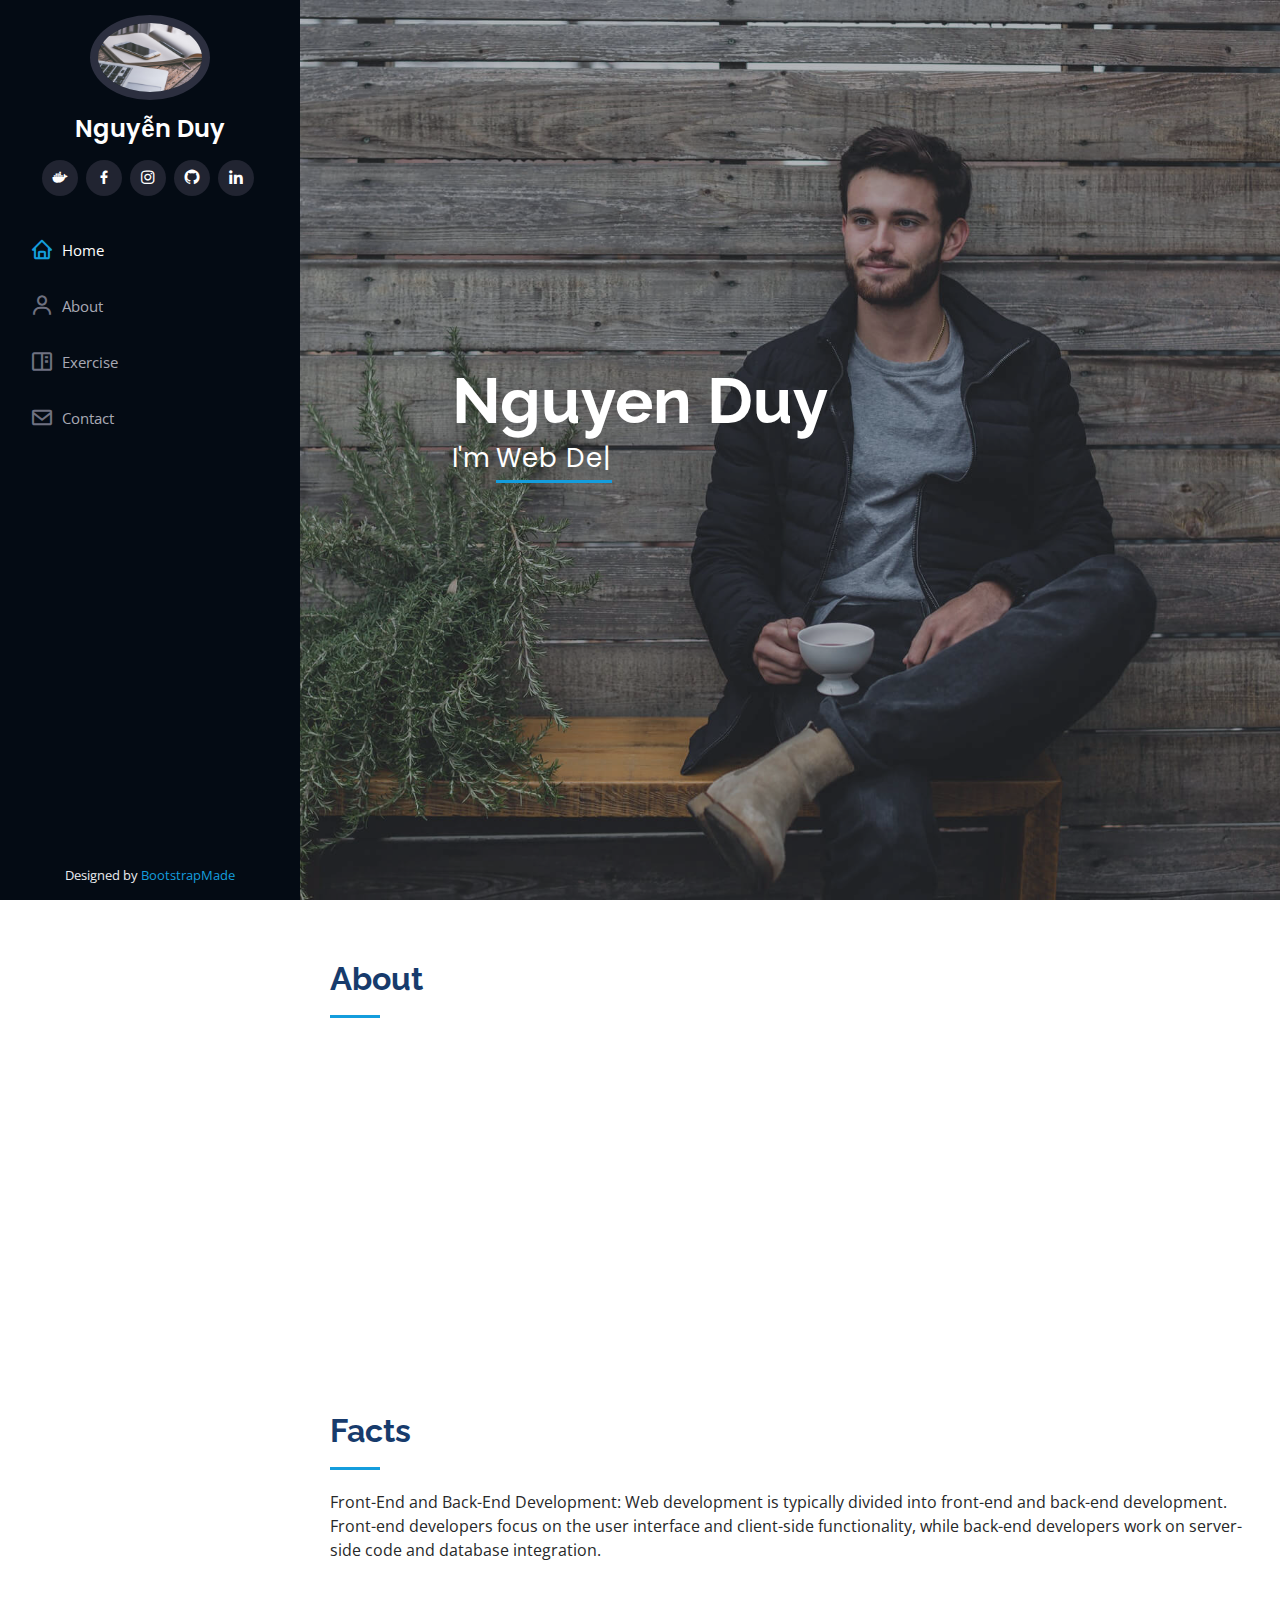
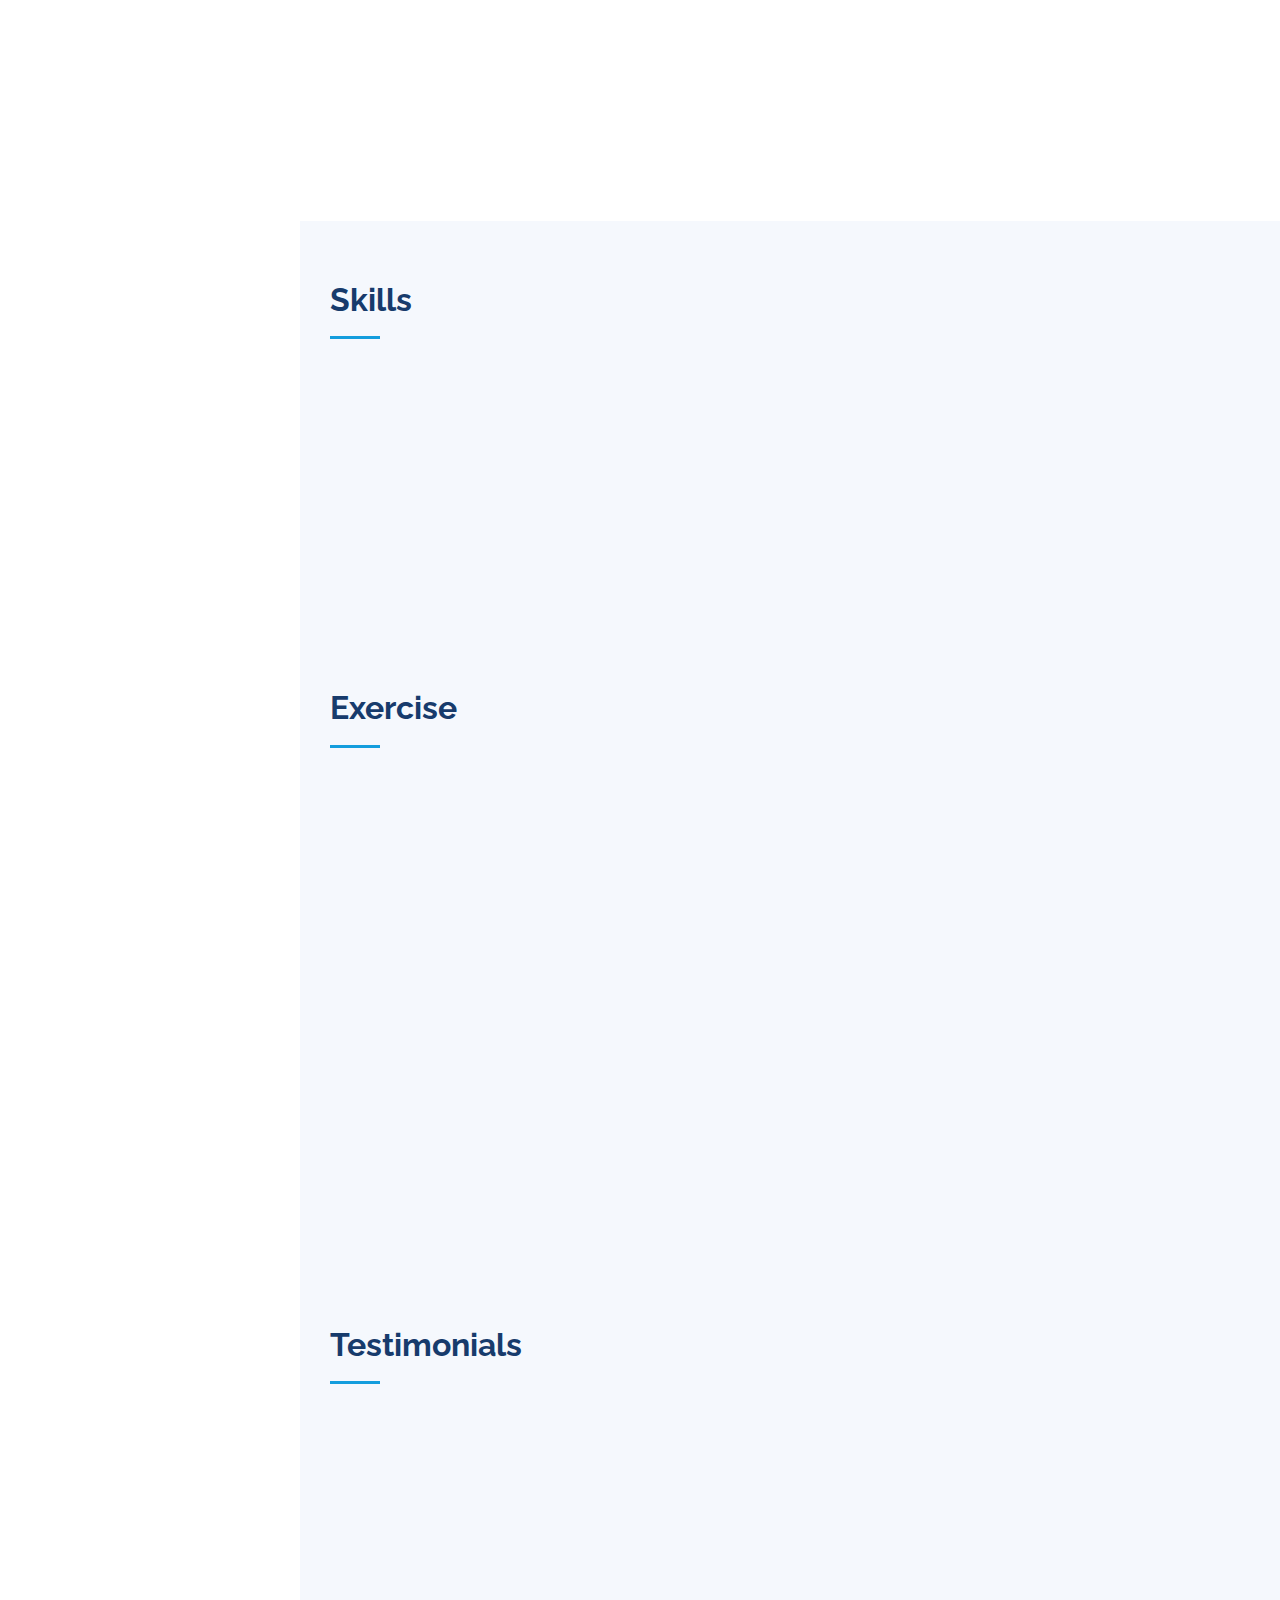
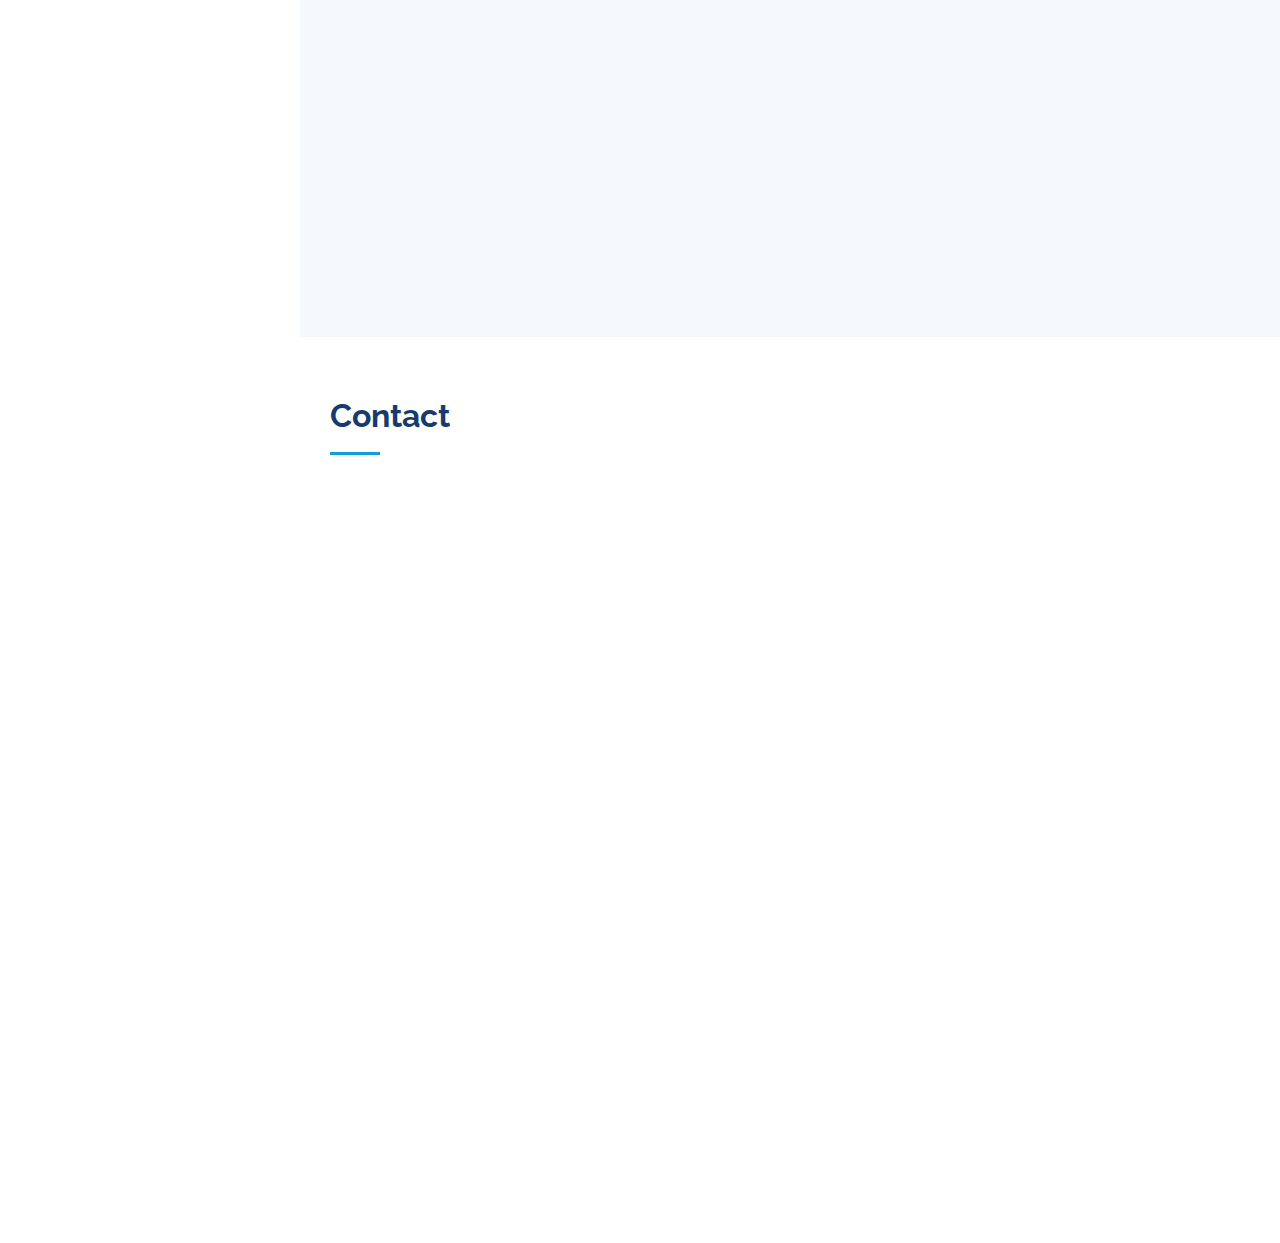
==== commit d4d8daf2: "new commit 16/10/2023" ====
--- a/webapp/index.html
+++ b/webapp/index.html
@@ -5,7 +5,7 @@
   <meta charset="utf-8">
   <meta content="width=device-width, initial-scale=1.0" name="viewport">
 
-  <title>iPortfolio Bootstrap Template - Index</title>
+  <title>Personal</title>
   <meta content="" name="description">
   <meta content="" name="keywords">
 
@@ -44,16 +44,15 @@
   <!-- ======= Header ======= -->
   <header id="header">
     <div class="d-flex flex-column">
-
       <div class="profile">
         <img src="assets/img/profile-img.jpg" alt="" class="img-fluid rounded-circle">
-        <h1 class="text-light"><a href="index.html">Alex Smith</a></h1>
+        <h1 class="text-light"><a href="index.html">Nguyễn Duy</a></h1>
         <div class="social-links mt-3 text-center">
-          <a href="#" class="twitter"><i class="bx bxl-twitter"></i></a>
-          <a href="#" class="facebook"><i class="bx bxl-facebook"></i></a>
+          <a href="https://hub.docker.com/u/nguyendinhquocduy" class="twitter"><i class="bx bxl-docker"></i></a>
+          <a href="https://www.facebook.com/profile.php?id=100009347271437" class="facebook"><i class="bx bxl-facebook"></i></a>
           <a href="#" class="instagram"><i class="bx bxl-instagram"></i></a>
-          <a href="#" class="google-plus"><i class="bx bxl-skype"></i></a>
-          <a href="#" class="linkedin"><i class="bx bxl-linkedin"></i></a>
+          <a href="https://github.com/NguyenDuy1910" class="github"><i class="bx bxl-github"></i></a>
+          <a href="https://www.linkedin.com/in/nguy%E1%BB%85n-%C4%91%C3%ACnh-qu%E1%BB%91c-duy-19b856232/" class="linkedin"><i class="bx bxl-linkedin"></i></a>
         </div>
       </div>
 
@@ -61,9 +60,11 @@
         <ul>
           <li><a href="#hero" class="nav-link scrollto active"><i class="bx bx-home"></i> <span>Home</span></a></li>
           <li><a href="#about" class="nav-link scrollto"><i class="bx bx-user"></i> <span>About</span></a></li>
-          <li><a href="#resume" class="nav-link scrollto"><i class="bx bx-file-blank"></i> <span>Resume</span></a></li>
-          <li><a href="#portfolio" class="nav-link scrollto"><i class="bx bx-book-content"></i> <span>Portfolio</span></a></li>
-          <li><a href="#services" class="nav-link scrollto"><i class="bx bx-server"></i> <span>Services</span></a></li>
+<!--          <li><a href="#resume" class="nav-link scrollto"><i class="bx bx-file-blank"></i> <span>Resume</span></a></li>-->
+          <li><a href="#exercise" class="nav-link scrollto"><i class="bx bx-book-content"></i> <span>Exercise
+
+          </span></a></li>
+<!--          <li><a href="#services" class="nav-link scrollto"><i class="bx bx-server"></i> <span>Services</span></a></li>-->
           <li><a href="#contact" class="nav-link scrollto"><i class="bx bx-envelope"></i> <span>Contact</span></a></li>
         </ul>
       </nav><!-- .nav-menu -->
@@ -73,8 +74,8 @@
   <!-- ======= Hero Section ======= -->
   <section id="hero" class="d-flex flex-column justify-content-center align-items-center">
     <div class="hero-container" data-aos="fade-in">
-      <h1>Alex Smith</h1>
-      <p>I'm <span class="typed" data-typed-items="Designer, Developer, Freelancer, Photographer"></span></p>
+      <h1>Nguyen Duy</h1>
+      <p>I'm <span class="typed" data-typed-items="Web Developer  "></span></p>
     </div>
   </section><!-- End Hero -->
 
@@ -86,40 +87,36 @@
 
         <div class="section-title">
           <h2>About</h2>
-          <p>Magnam dolores commodi suscipit. Necessitatibus eius consequatur ex aliquid fuga eum quidem. Sit sint consectetur velit. Quisquam quos quisquam cupiditate. Et nemo qui impedit suscipit alias ea. Quia fugiat sit in iste officiis commodi quidem hic quas.</p>
-        </div>
+<p></p>        </div>
 
         <div class="row">
           <div class="col-lg-4" data-aos="fade-right">
             <img src="assets/img/profile-img.jpg" class="img-fluid" alt="">
           </div>
           <div class="col-lg-8 pt-4 pt-lg-0 content" data-aos="fade-left">
-            <h3>UI/UX Designer &amp; Web Developer.</h3>
+            <h3>Web Developer.</h3>
             <p class="fst-italic">
-              Lorem ipsum dolor sit amet, consectetur adipiscing elit, sed do eiusmod tempor incididunt ut labore et dolore
-              magna aliqua.
+              
             </p>
             <div class="row">
               <div class="col-lg-6">
                 <ul>
-                  <li><i class="bi bi-chevron-right"></i> <strong>Birthday:</strong> <span>1 May 1995</span></li>
+                  <li><i class="bi bi-chevron-right"></i> <strong>Birthday:</strong> <span>19 Oct 2003</span></li>
                   <li><i class="bi bi-chevron-right"></i> <strong>Website:</strong> <span>www.example.com</span></li>
-                  <li><i class="bi bi-chevron-right"></i> <strong>Phone:</strong> <span>+123 456 7890</span></li>
-                  <li><i class="bi bi-chevron-right"></i> <strong>City:</strong> <span>New York, USA</span></li>
+                  <li><i class="bi bi-chevron-right"></i> <strong>Phone:</strong> <span>0793584279</span></li>
+                  <li><i class="bi bi-chevron-right"></i> <strong>City:</strong> <span>Hồ Chí Minh,VN </span></li>
                 </ul>
               </div>
               <div class="col-lg-6">
                 <ul>
-                  <li><i class="bi bi-chevron-right"></i> <strong>Age:</strong> <span>30</span></li>
-                  <li><i class="bi bi-chevron-right"></i> <strong>Degree:</strong> <span>Master</span></li>
-                  <li><i class="bi bi-chevron-right"></i> <strong>PhEmailone:</strong> <span>email@example.com</span></li>
+                  <li><i class="bi bi-chevron-right"></i> <strong>Age:</strong> <span>20</span></li>
+                  <li><i class="bi bi-chevron-right"></i> <strong>Degree:</strong> <span>Student</span></li>
+                  <li><i class="bi bi-chevron-right"></i> <strong>Email:</strong> <span>nguyendqduy@gmail.com</span></li>
                   <li><i class="bi bi-chevron-right"></i> <strong>Freelance:</strong> <span>Available</span></li>
                 </ul>
               </div>
             </div>
             <p>
-              Officiis eligendi itaque labore et dolorum mollitia officiis optio vero. Quisquam sunt adipisci omnis et ut. Nulla accusantium dolor incidunt officia tempore. Et eius omnis.
-              Cupiditate ut dicta maxime officiis quidem quia. Sed et consectetur qui quia repellendus itaque neque. Aliquid amet quidem ut quaerat cupiditate. Ab et eum qui repellendus omnis culpa magni laudantium dolores.
             </p>
           </div>
         </div>
@@ -133,7 +130,7 @@
 
         <div class="section-title">
           <h2>Facts</h2>
-          <p>Magnam dolores commodi suscipit. Necessitatibus eius consequatur ex aliquid fuga eum quidem. Sit sint consectetur velit. Quisquam quos quisquam cupiditate. Et nemo qui impedit suscipit alias ea. Quia fugiat sit in iste officiis commodi quidem hic quas.</p>
+          <p>Front-End and Back-End Development: Web development is typically divided into front-end and back-end development. Front-end developers focus on the user interface and client-side functionality, while back-end developers work on server-side code and database integration.</p>
         </div>
 
         <div class="row no-gutters">
@@ -181,7 +178,6 @@
 
         <div class="section-title">
           <h2>Skills</h2>
-          <p>Magnam dolores commodi suscipit. Necessitatibus eius consequatur ex aliquid fuga eum quidem. Sit sint consectetur velit. Quisquam quos quisquam cupiditate. Et nemo qui impedit suscipit alias ea. Quia fugiat sit in iste officiis commodi quidem hic quas.</p>
         </div>
 
         <div class="row skills-content">
@@ -189,16 +185,16 @@
           <div class="col-lg-6" data-aos="fade-up">
 
             <div class="progress">
-              <span class="skill">HTML <i class="val">100%</i></span>
+              <span class="skill">HTML <i class="val">50%</i></span>
               <div class="progress-bar-wrap">
-                <div class="progress-bar" role="progressbar" aria-valuenow="100" aria-valuemin="0" aria-valuemax="100"></div>
+                <div class="progress-bar" role="progressbar" aria-valuenow="50" aria-valuemin="0" aria-valuemax="10 0"></div>
               </div>
             </div>
 
             <div class="progress">
-              <span class="skill">CSS <i class="val">90%</i></span>
+              <span class="skill">CSS <i class="val">50%</i></span>
               <div class="progress-bar-wrap">
-                <div class="progress-bar" role="progressbar" aria-valuenow="90" aria-valuemin="0" aria-valuemax="100"></div>
+                <div class="progress-bar" role="progressbar" aria-valuenow="50" aria-valuemin="0" aria-valuemax="100"></div>
               </div>
             </div>
 
@@ -214,23 +210,23 @@
           <div class="col-lg-6" data-aos="fade-up" data-aos-delay="100">
 
             <div class="progress">
-              <span class="skill">PHP <i class="val">80%</i></span>
+              <span class="skill">C/C++ <i class="val">80%</i></span>
               <div class="progress-bar-wrap">
                 <div class="progress-bar" role="progressbar" aria-valuenow="80" aria-valuemin="0" aria-valuemax="100"></div>
               </div>
             </div>
 
             <div class="progress">
-              <span class="skill">WordPress/CMS <i class="val">90%</i></span>
+              <span class="skill">Nodejs <i class="val">70%</i></span>
               <div class="progress-bar-wrap">
-                <div class="progress-bar" role="progressbar" aria-valuenow="90" aria-valuemin="0" aria-valuemax="100"></div>
+                <div class="progress-bar" role="progressbar" aria-valuenow="70" aria-valuemin="0" aria-valuemax="100"></div>
               </div>
             </div>
 
             <div class="progress">
-              <span class="skill">Photoshop <i class="val">55%</i></span>
+              <span class="skill">Machine Learning <i class="val">45%</i></span>
               <div class="progress-bar-wrap">
-                <div class="progress-bar" role="progressbar" aria-valuenow="55" aria-valuemin="0" aria-valuemax="100"></div>
+                <div class="progress-bar" role="progressbar" aria-valuenow="45" aria-valuemin="0" aria-valuemax="100"></div>
               </div>
             </div>
 
@@ -242,7 +238,7 @@
     </section><!-- End Skills Section -->
 
     <!-- ======= Resume Section ======= -->
-    <section id="resume" class="resume">
+    <!-- <section id="resume" class="resume">
       <div class="container">
 
         <div class="section-title">
@@ -252,7 +248,7 @@
 
         <div class="row">
           <div class="col-lg-6" data-aos="fade-up">
-            <h3 class="resume-title">Sumary</h3>
+            <h3 class="resume-title">Summary</h3>
             <div class="resume-item pb-0">
               <h4>Alex Smith</h4>
               <p><em>Innovative and deadline-driven Graphic Designer with 3+ years of experience designing and developing user-centered digital/print marketing material from initial concept to final, polished deliverable.</em></p>
@@ -305,24 +301,25 @@
         </div>
 
       </div>
-    </section><!-- End Resume Section -->
+    </section>End Resume Section -->
 
     <!-- ======= Portfolio Section ======= -->
-    <section id="portfolio" class="portfolio section-bg">
-      <div class="container">
-
-        <div class="section-title">
-          <h2>Portfolio</h2>
-          <p>Magnam dolores commodi suscipit. Necessitatibus eius consequatur ex aliquid fuga eum quidem. Sit sint consectetur velit. Quisquam quos quisquam cupiditate. Et nemo qui impedit suscipit alias ea. Quia fugiat sit in iste officiis commodi quidem hic quas.</p>
+    <section id="exercise" class="portfolio section-bg">
+
+      <div class="container">
+
+        <div class="section-title">
+          <h2>Exercise</h2>
+          <!-- <p>Magnam dolores commodi suscipit. Necessitatibus eius consequatur ex aliquid fuga eum quidem. Sit sint consectetur velit. Quisquam quos quisquam cupiditate. Et nemo qui impedit suscipit alias ea. Quia fugiat sit in iste officiis commodi quidem hic quas.</p> -->
         </div>
 
         <div class="row" data-aos="fade-up">
           <div class="col-lg-12 d-flex justify-content-center">
             <ul id="portfolio-flters">
-              <li data-filter="*" class="filter-active">All</li>
-              <li data-filter=".filter-app">App</li>
-              <li data-filter=".filter-card">Card</li>
-              <li data-filter=".filter-web">Web</li>
+              <li data-filter="*" class="filter-active">All Exercise</li>
+              <li data-filter=".filter-app">Register Exercise</li>
+              <!-- <li data-filter=".filter-card">Card</li> -->
+              <li data-filter=".filter-web">Cart Exercise</li>
             </ul>
           </div>
         </div>
@@ -331,24 +328,25 @@
 
           <div class="col-lg-4 col-md-6 portfolio-item filter-app">
             <div class="portfolio-wrap">
-              <img src="assets/img/portfolio/portfolio-1.jpg" class="img-fluid" alt="">
-              <div class="portfolio-links">
-                <a href="assets/img/portfolio/portfolio-1.jpg" data-gallery="portfolioGallery" class="portfolio-lightbox" title="App 1"><i class="bx bx-plus"></i></a>
-                <a href="portfolio-details.html" title="More Details"><i class="bx bx-link"></i></a>
-              </div>
-            </div>
-          </div>
-          <div class="col-lg-4 col-md-6 portfol
-          io-item filter-web">
-            <div class="portfolio-wrap">
-              <img src="assets/img/portfolio/portfolio-2.jpg" class="img-fluid" alt="">
-              <div class="portfolio-links">
-                <a href="assets/img/portfolio/portfolio-2.jpg" data-gallery="portfolioGallery" class="portfolio-lightbox" title="Web 3"><i class="bx bx-plus"></i></a>
-                <a href="portfolio-details.html" title="More Details"><i class="bx bx-link"></i></a>
-              </div>
-            </div>
-          </div>
-
+              <img src="assets/img/portfolio/register.jpg" class="img-fluid" alt="">
+              <div class="portfolio-links">
+                <!-- <a href="assets/img/portfolio/portfolio-1.jpg" data-gallery="portfolioGallery" class="portfolio-lightbox" title="App 1"><i class="bx bx-plus"></i></a> -->
+                <a href="portfolio-details.html" title="More Details"><i class="bx bx-link"></i></a>
+              </div>
+            </div>
+          </div>
+          <div class="col-lg-4 col-md-6 portfolio-item filter-web">
+            <div class="portfolio-wrap">
+              <img src="assets/img/portfolio/cart.jpg" class="img-fluid" alt="">
+              <div class="portfolio-links">
+                <!-- <a href="assets/img/portfolio/portfolio-2.jpg" data-gallery="portfolioGallery" class="portfolio-lightbox" title="Web 3"><i class="bx bx-plus"></i></a> -->
+                <a href="cart.html" title="More Details"><i class="bx bx-link"></i></a>
+              </div>
+            </div>
+          </div>
+
+         
+<!-- 
           <div class="col-lg-4 col-md-6 portfolio-item filter-app">
             <div class="portfolio-wrap">
               <img src="assets/img/portfolio/portfolio-3.jpg" class="img-fluid" alt="">
@@ -357,8 +355,9 @@
                 <a href="portfolio-details.html" title="More Details"><i class="bx bx-link"></i></a>
               </div>
             </div>
-          </div>
-
+          </div> -->
+<!-- 
+  
           <div class="col-lg-4 col-md-6 portfolio-item filter-card">
             <div class="portfolio-wrap">
               <img src="assets/img/portfolio/portfolio-4.jpg" class="img-fluid" alt="">
@@ -367,9 +366,9 @@
                 <a href="portfolio-details.html" title="More Details"><i class="bx bx-link"></i></a>
               </div>
             </div>
-          </div>
-
-          <div class="col-lg-4 col-md-6 portfolio-item filter-web">
+          </div> -->
+
+          <!-- <div class="col-lg-4 col-md-6 portfolio-item filter-web">
             <div class="portfolio-wrap">
               <img src="assets/img/portfolio/portfolio-5.jpg" class="img-fluid" alt="">
               <div class="portfolio-links">
@@ -377,8 +376,8 @@
                 <a href="portfolio-details.html" title="More Details"><i class="bx bx-link"></i></a>
               </div>
             </div>
-          </div>
-
+          </div> -->
+<!-- 
           <div class="col-lg-4 col-md-6 portfolio-item filter-app">
             <div class="portfolio-wrap">
               <img src="assets/img/portfolio/portfolio-6.jpg" class="img-fluid" alt="">
@@ -387,29 +386,29 @@
                 <a href="portfolio-details.html" title="More Details"><i class="bx bx-link"></i></a>
               </div>
             </div>
-          </div>
-
+          </div> -->
+
+          <!-- <div class="col-lg-4 col-md-6 portfolio-item filter-card">
+            <div class="portfolio-wrap">
+              <img src="assets/img/portfolio/portfolio-7.jpg" class="img-fluid" alt="">
+              <div class="portfolio-links">
+                <a href="assets/img/portfolio/portfolio-7.jpg" data-gallery="portfolioGallery" class="portfolio-lightbox" title="Card 1"><i class="bx bx-plus"></i></a>
+                <a href="portfolio-details.html" title="More Details"><i class="bx bx-link"></i></a>
+              </div>
+            </div>
+          </div> -->
+<!-- 
           <div class="col-lg-4 col-md-6 portfolio-item filter-card">
             <div class="portfolio-wrap">
-              <img src="assets/img/portfolio/portfolio-7.jpg" class="img-fluid" alt="">
-              <div class="portfolio-links">
-                <a href="assets/img/portfolio/portfolio-7.jpg" data-gallery="portfolioGallery" class="portfolio-lightbox" title="Card 1"><i class="bx bx-plus"></i></a>
-                <a href="portfolio-details.html" title="More Details"><i class="bx bx-link"></i></a>
-              </div>
-            </div>
-          </div>
-
-          <div class="col-lg-4 col-md-6 portfolio-item filter-card">
-            <div class="portfolio-wrap">
               <img src="assets/img/portfolio/portfolio-8.jpg" class="img-fluid" alt="">
               <div class="portfolio-links">
                 <a href="assets/img/portfolio/portfolio-8.jpg" data-gallery="portfolioGallery" class="portfolio-lightbox" title="Card 3"><i class="bx bx-plus"></i></a>
                 <a href="portfolio-details.html" title="More Details"><i class="bx bx-link"></i></a>
               </div>
             </div>
-          </div>
-
-          <div class="col-lg-4 col-md-6 portfolio-item filter-web">
+          </div> -->
+
+          <!-- <div class="col-lg-4 col-md-6 portfolio-item filter-web">
             <div class="portfolio-wrap">
               <img src="assets/img/portfolio/portfolio-9.jpg" class="img-fluid" alt="">
               <div class="portfolio-links">
@@ -419,13 +418,13 @@
             </div>
           </div>
 
-        </div>
-
-      </div>
-    </section><!-- End Portfolio Section -->
+        </div> -->
+        </div>
+    </section>
+
 
     <!-- ======= Services Section ======= -->
-    <section id="services" class="services">
+    <!-- <section id="services" class="services">
       <div class="container">
 
         <div class="section-title">
@@ -467,7 +466,7 @@
         </div>
 
       </div>
-    </section><!-- End Services Section -->
+    </section>End Services Section -->
 
     <!-- ======= Testimonials Section ======= -->
     <section id="testimonials" class="testimonials section-bg">
@@ -475,7 +474,6 @@
 
         <div class="section-title">
           <h2>Testimonials</h2>
-          <p>Magnam dolores commodi suscipit. Necessitatibus eius consequatur ex aliquid fuga eum quidem. Sit sint consectetur velit. Quisquam quos quisquam cupiditate. Et nemo qui impedit suscipit alias ea. Quia fugiat sit in iste officiis commodi quidem hic quas.</p>
         </div>
 
         <div class="testimonials-slider swiper" data-aos="fade-up" data-aos-delay="100">
@@ -498,7 +496,6 @@
               <div class="testimonial-item" data-aos="fade-up" data-aos-delay="100">
                 <p>
                   <i class="bx bxs-quote-alt-left quote-icon-left"></i>
-                  Export tempor illum tamen malis malis eram quae irure esse labore quem cillum quid cillum eram malis quorum velit fore eram velit sunt aliqua noster fugiat irure amet legam anim culpa.
                   <i class="bx bxs-quote-alt-right quote-icon-right"></i>
                 </p>
                 <img src="assets/img/testimonials/testimonials-2.jpg" class="testimonial-img" alt="">
@@ -511,7 +508,6 @@
               <div class="testimonial-item" data-aos="fade-up" data-aos-delay="200">
                 <p>
                   <i class="bx bxs-quote-alt-left quote-icon-left"></i>
-                  Enim nisi quem export duis labore cillum quae magna enim sint quorum nulla quem veniam duis minim tempor labore quem eram duis noster aute amet eram fore quis sint minim.
                   <i class="bx bxs-quote-alt-right quote-icon-right"></i>
                 </p>
                 <img src="assets/img/testimonials/testimonials-3.jpg" class="testimonial-img" alt="">
@@ -524,7 +520,6 @@
               <div class="testimonial-item" data-aos="fade-up" data-aos-delay="300">
                 <p>
                   <i class="bx bxs-quote-alt-left quote-icon-left"></i>
-                  Fugiat enim eram quae cillum dolore dolor amet nulla culpa multos export minim fugiat minim velit minim dolor enim duis veniam ipsum anim magna sunt elit fore quem dolore labore illum veniam.
                   <i class="bx bxs-quote-alt-right quote-icon-right"></i>
                 </p>
                 <img src="assets/img/testimonials/testimonials-4.jpg" class="testimonial-img" alt="">
@@ -537,7 +532,6 @@
               <div class="testimonial-item" data-aos="fade-up" data-aos-delay="400">
                 <p>
                   <i class="bx bxs-quote-alt-left quote-icon-left"></i>
-                  Quis quorum aliqua sint quem legam fore sunt eram irure aliqua veniam tempor noster veniam enim culpa labore duis sunt culpa nulla illum cillum fugiat legam esse veniam culpa fore nisi cillum quid.
                   <i class="bx bxs-quote-alt-right quote-icon-right"></i>
                 </p>
                 <img src="assets/img/testimonials/testimonials-5.jpg" class="testimonial-img" alt="">
@@ -559,7 +553,6 @@
 
         <div class="section-title">
           <h2>Contact</h2>
-          <p>Magnam dolores commodi suscipit. Necessitatibus eius consequatur ex aliquid fuga eum quidem. Sit sint consectetur velit. Quisquam quos quisquam cupiditate. Et nemo qui impedit suscipit alias ea. Quia fugiat sit in iste officiis commodi quidem hic quas.</p>
         </div>
 
         <div class="row" data-aos="fade-in">
@@ -569,22 +562,22 @@
               <div class="address">
                 <i class="bi bi-geo-alt"></i>
                 <h4>Location:</h4>
-                <p>A108 Adam Street, New York, NY 535022</p>
+                <p>HCM city</p>
               </div>
 
               <div class="email">
                 <i class="bi bi-envelope"></i>
                 <h4>Email:</h4>
-                <p>info@example.com</p>
+                <p>nguyendqduy@gmail.com</p>
               </div>
 
               <div class="phone">
                 <i class="bi bi-phone"></i>
                 <h4>Call:</h4>
-                <p>+1 5589 55488 55s</p>
-              </div>
-
-              <iframe src="https://www.google.com/maps/embed?pb=!1m14!1m8!1m3!1d12097.433213460943!2d-74.0062269!3d40.7101282!3m2!1i1024!2i768!4f13.1!3m3!1m2!1s0x0%3A0xb89d1fe6bc499443!2sDowntown+Conference+Center!5e0!3m2!1smk!2sbg!4v1539943755621" frameborder="0" style="border:0; width: 100%; height: 290px;" allowfullscreen></iframe>
+                <p>+84793584279</p>
+              </div>
+
+              <iframe src="https://www.bing.com/search?pglt=43&q=ggmap&cvid=0c1d6d" frameborder="0" style="border:0; width: 100%; height: 290px;" allowfullscreen></iframe>
             </div>
 
           </div>
@@ -629,7 +622,7 @@
   <footer id="footer">
     <div class="container">
       <div class="copyright">
-        &copy; Copyright <strong><span>iPortfolio</span></strong>
+        <!-- &copy; Copyright <strong><span>iPortfolio</span></strong> -->
       </div>
       <div class="credits">
         <!-- All the links in the footer should remain intact. -->
